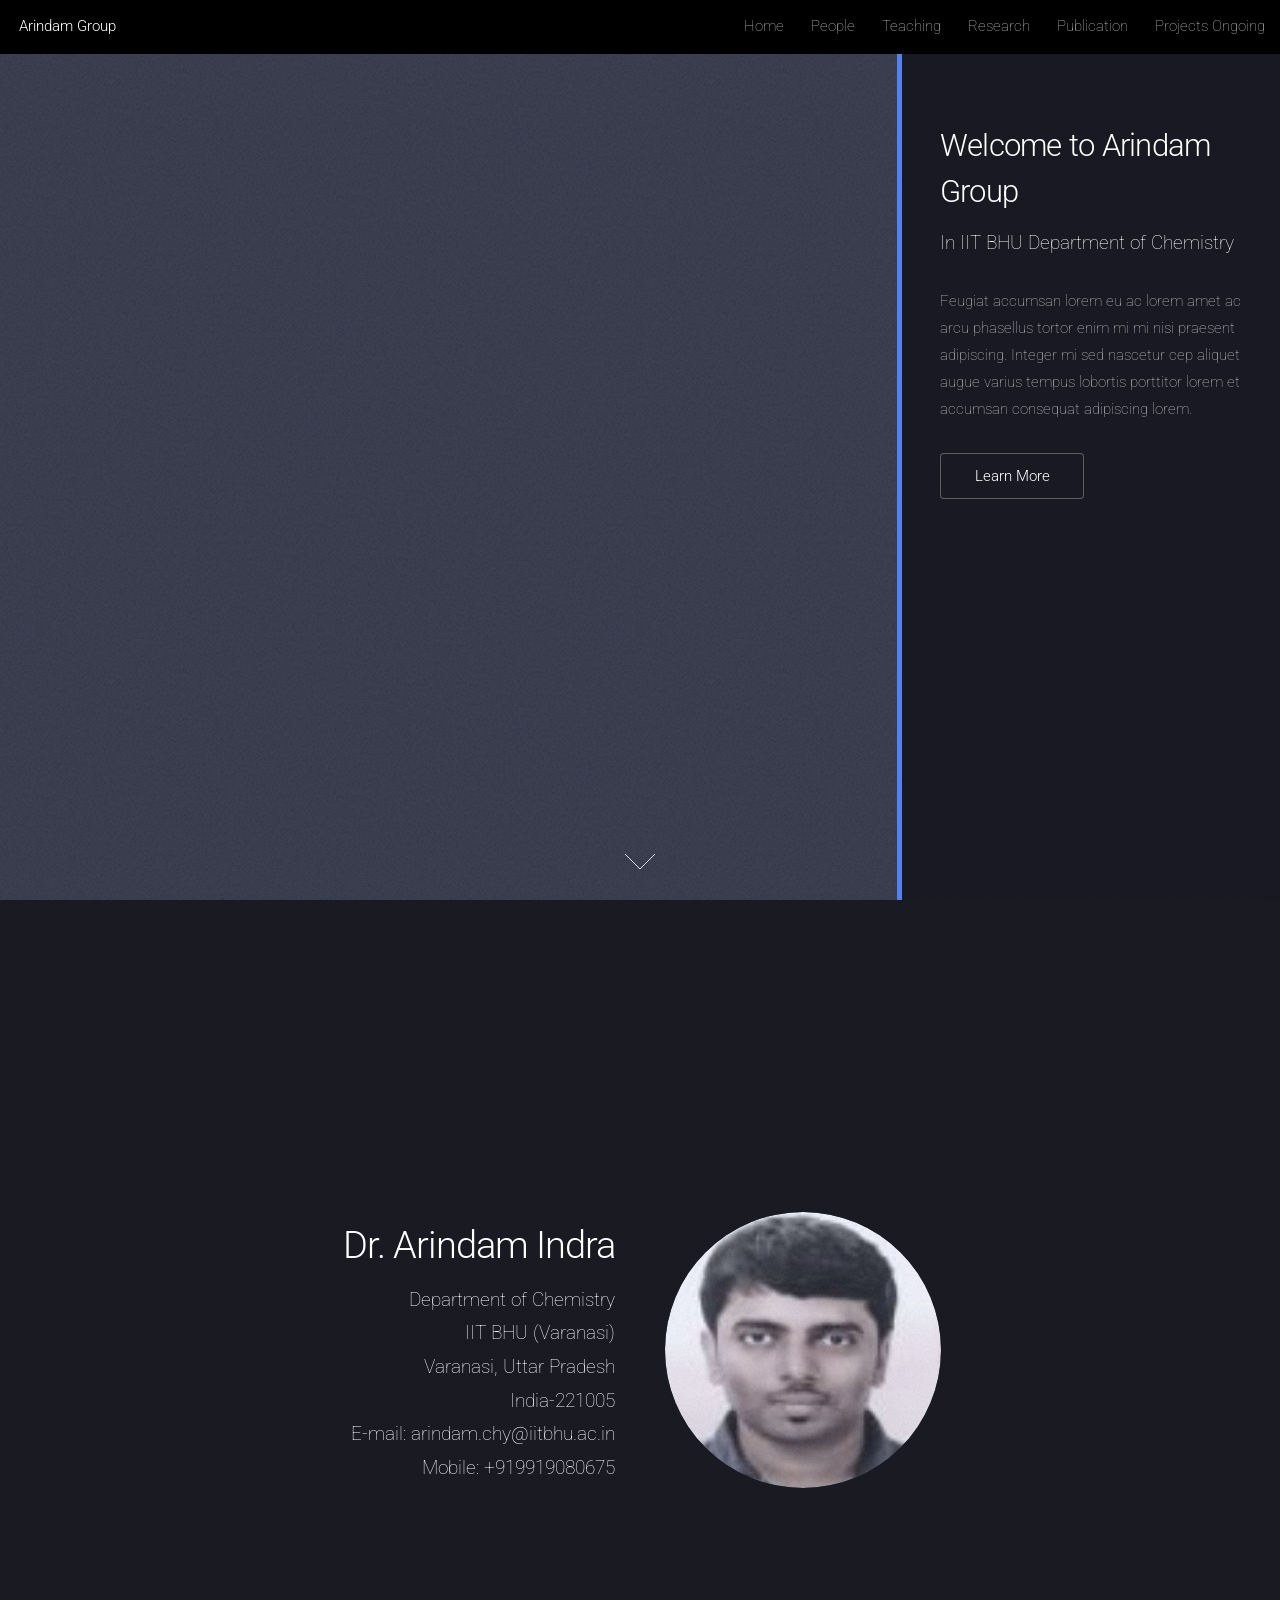
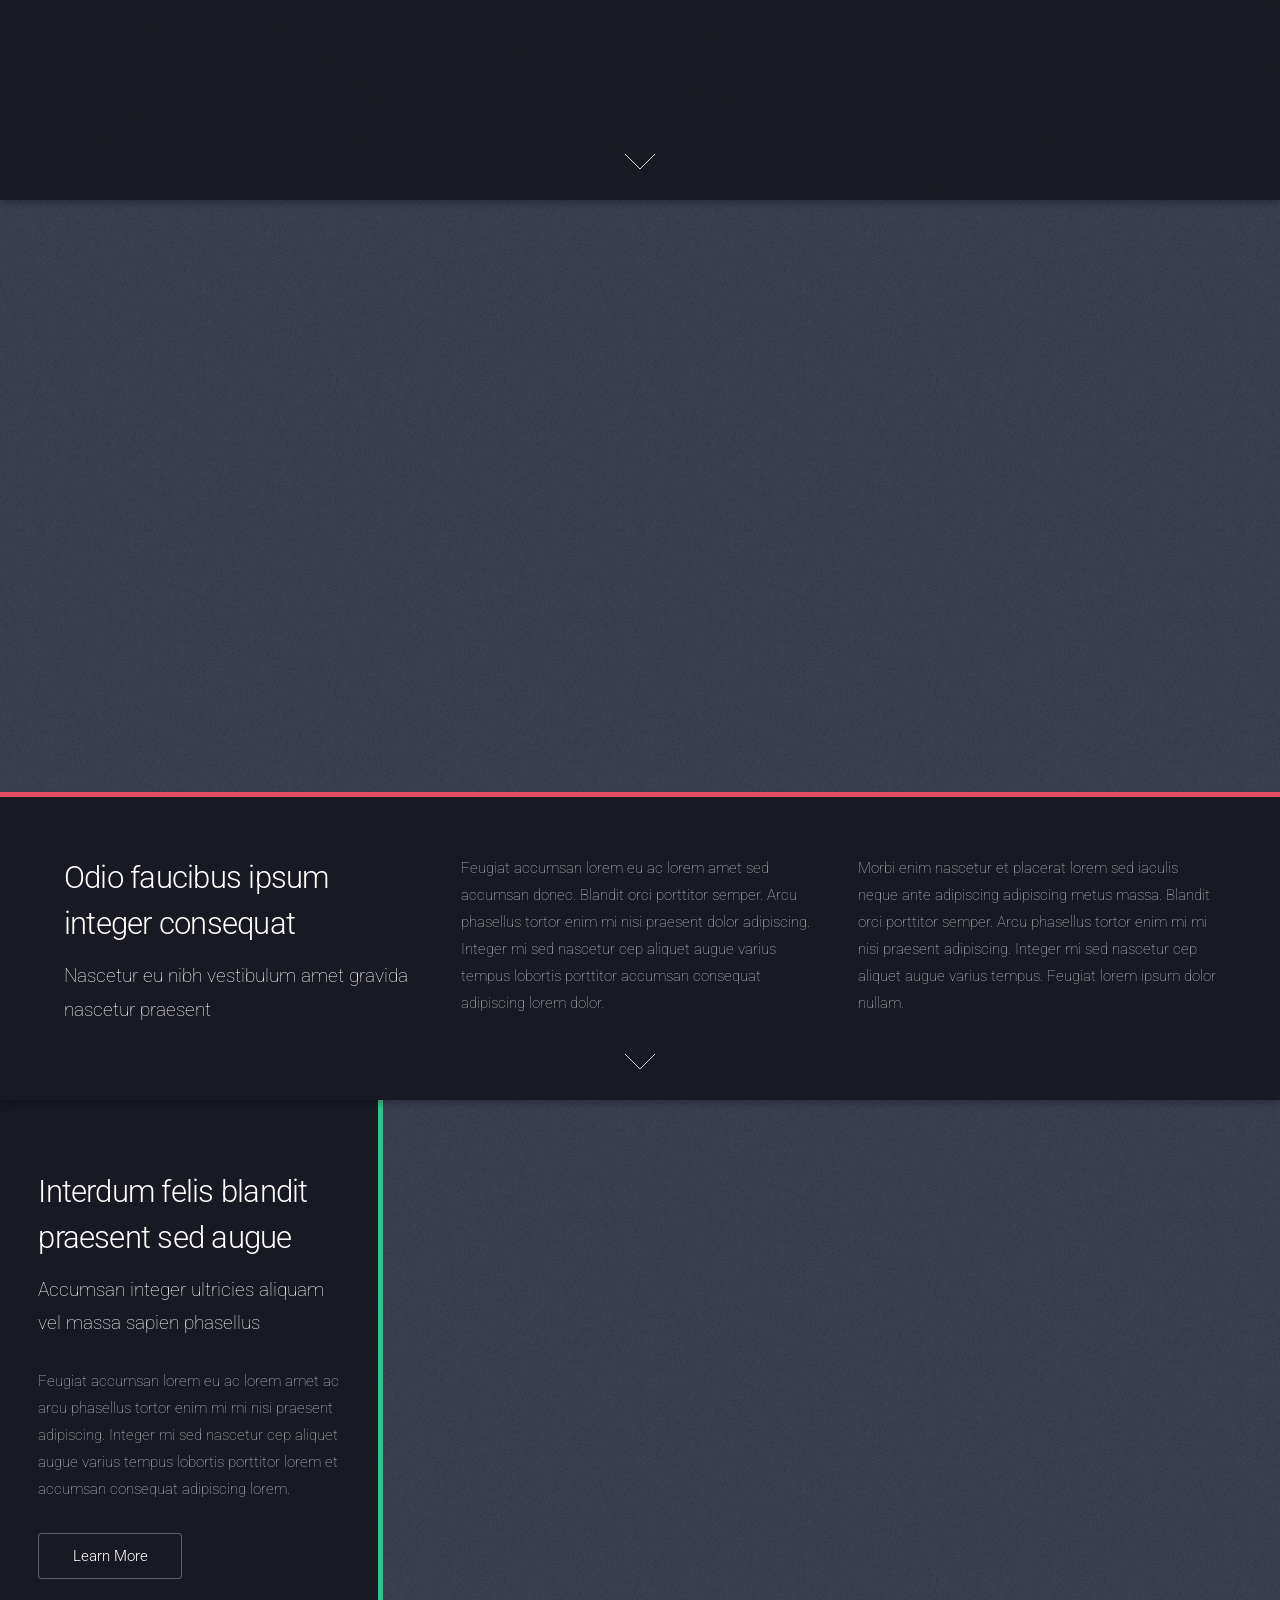
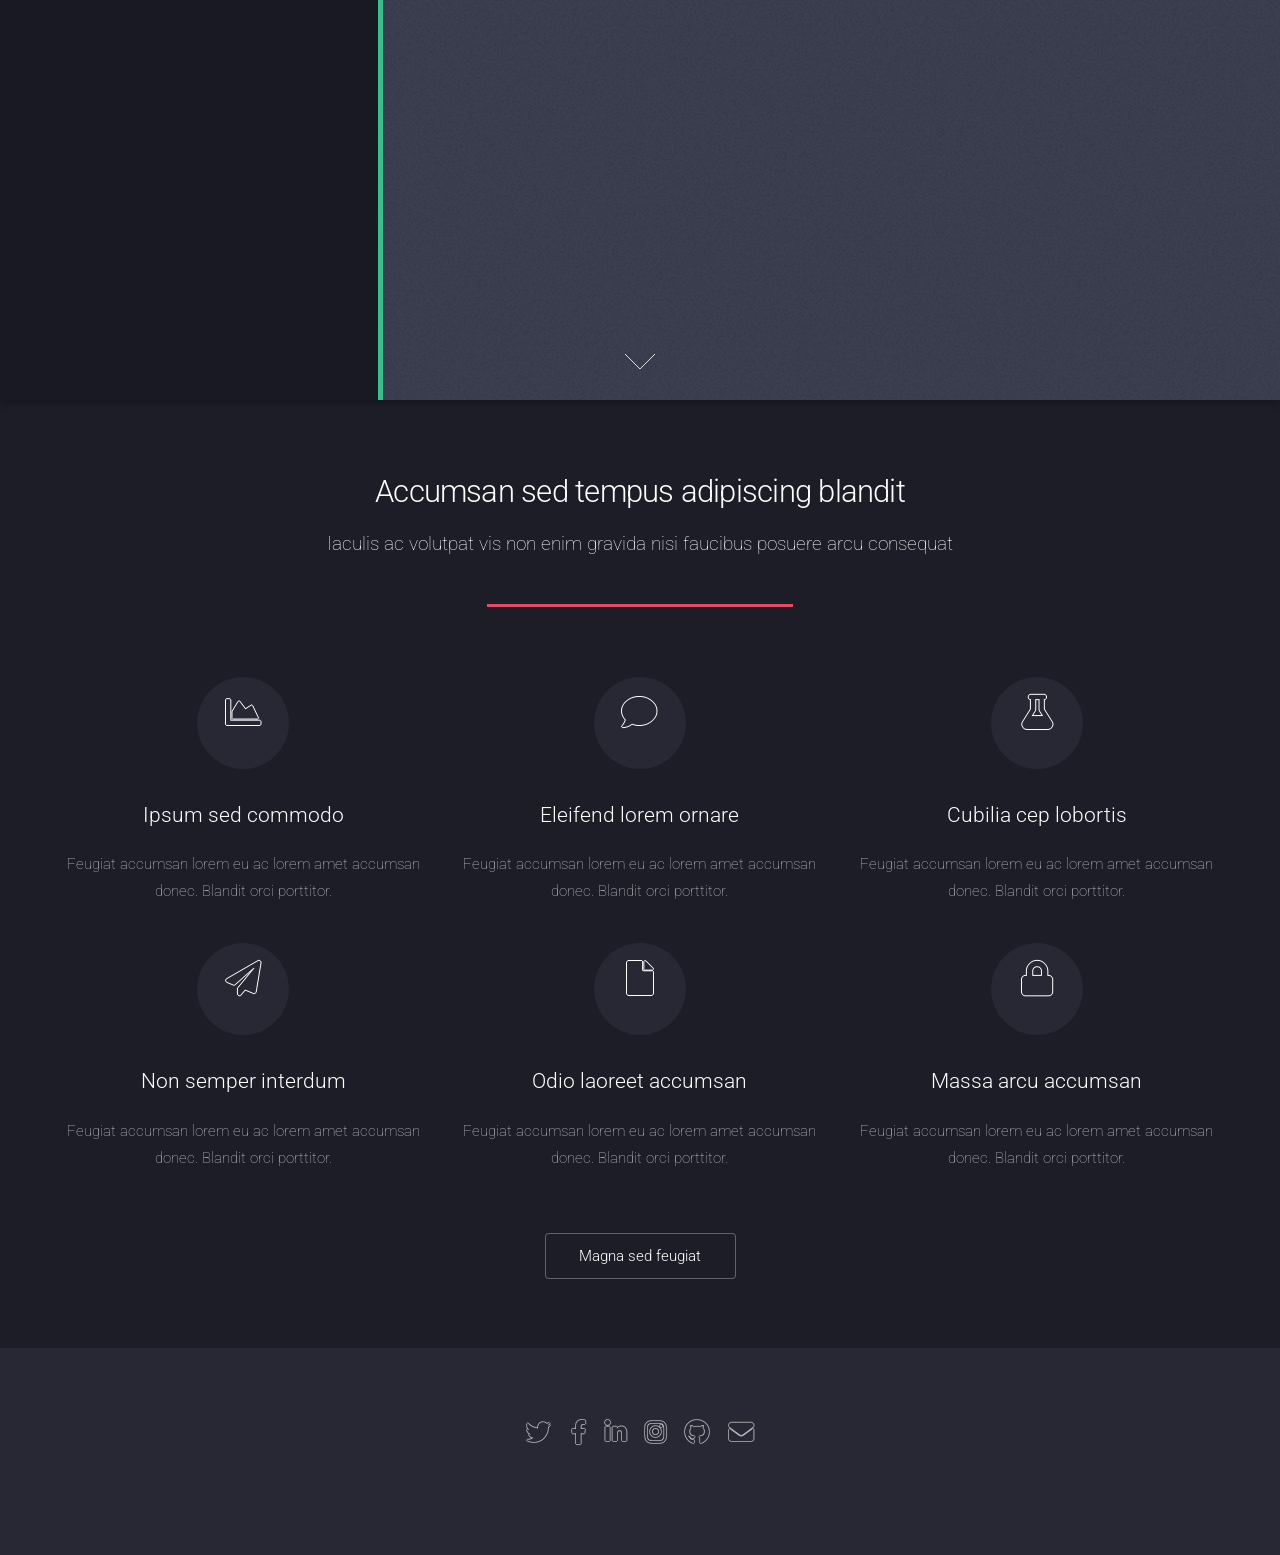
==== index.html @ 25c058c0 "home image& readme update" ====
<!DOCTYPE HTML>
<html>
	<head>
		<title>Arindam Group</title>
		<meta charset="utf-8" />
		<meta name="viewport" content="width=device-width, initial-scale=1, user-scalable=no" />
		<link rel="stylesheet" href="assets/css/main.css" />
		<noscript><link rel="stylesheet" href="assets/css/noscript.css" /></noscript>
	</head>
	<body class="is-preload landing">
		<div id="page-wrapper">

			<!-- Header -->
				<header id="header">
					<h1 id="logo"><a href="index.html">Arindam Group</a></h1>
					<nav id="nav">
						<ul>
							<li><a href="index.html">Home</a></li>
							<li>
								<a href="#">People</a>
								<ul>
									<li><a href="left-sidebar.html">Lab Members</a></li>
									<li><a href="right-sidebar.html">Internship Students</a></li>
								</ul>
							</li>
							<li><a href="elements.html">Teaching</a></li>
							<li><a href="elements.html">Research</a></li>
							<li><a href="elements.html">Publication</a></li>
							<li><a href="elements.html">Projects Ongoing</a></li>
						</ul>
					</nav>
				</header>

            <!-- Two -->
				<section id="two" class="spotlight style2 right">
					<span class="image fit main"><img src="images/b_lab.jpg" alt="" /></span>
					<div class="content">
						<header>
							<h2>Welcome to Arindam Group</h2>
							<p>In IIT BHU Department of Chemistry</p>
						</header>
						<p>Feugiat accumsan lorem eu ac lorem amet ac arcu phasellus tortor enim mi mi nisi praesent adipiscing. Integer mi sed nascetur cep aliquet augue varius tempus lobortis porttitor lorem et accumsan consequat adipiscing lorem.</p>
						<ul class="actions">
							<li><a href="#" class="button">Learn More</a></li>
						</ul>
					</div>
					<a href="#banner" class="goto-next scrolly">Next</a>
				</section>

			<!-- Banner -->
				<section id="banner">
					<div class="content">
						<header>
							<h2>Dr. Arindam Indra</h2>
							<p>Department of Chemistry<br>
                                IIT BHU (Varanasi)<br>
                                Varanasi, Uttar Pradesh<br>
                                India-221005<br>
                                E-mail: arindam.chy@iitbhu.ac.in<br>
                                Mobile: +919919080675</p>
						</header>
						<span class="image"><img src="images/pic01.jpg" alt="" /></span>
					</div>
					<a href="#one" class="goto-next scrolly">Next</a>
				</section>

			<!-- One -->
				<section id="one" class="spotlight style1 bottom">
					<span class="image fit main"><img src="images/pic02.jpg" alt="" /></span>
					<div class="content">
						<div class="container">
							<div class="row">
								<div class="col-4 col-12-medium">
									<header>
										<h2>Odio faucibus ipsum integer consequat</h2>
										<p>Nascetur eu nibh vestibulum amet gravida nascetur praesent</p>
									</header>
								</div>
								<div class="col-4 col-12-medium">
									<p>Feugiat accumsan lorem eu ac lorem amet sed accumsan donec.
									Blandit orci porttitor semper. Arcu phasellus tortor enim mi
									nisi praesent dolor adipiscing. Integer mi sed nascetur cep aliquet
									augue varius tempus lobortis porttitor accumsan consequat
									adipiscing lorem dolor.</p>
								</div>
								<div class="col-4 col-12-medium">
									<p>Morbi enim nascetur et placerat lorem sed iaculis neque ante
									adipiscing adipiscing metus massa. Blandit orci porttitor semper.
									Arcu phasellus tortor enim mi mi nisi praesent adipiscing. Integer
									mi sed nascetur cep aliquet augue varius tempus. Feugiat lorem
									ipsum dolor nullam.</p>
								</div>
							</div>
						</div>
					</div>
					<a href="#three" class="goto-next scrolly">Next</a>
				</section>

			<!-- Three -->
				<section id="three" class="spotlight style3 left">
					<span class="image fit main bottom"><img src="images/pic04.jpg" alt="" /></span>
					<div class="content">
						<header>
							<h2>Interdum felis blandit praesent sed augue</h2>
							<p>Accumsan integer ultricies aliquam vel massa sapien phasellus</p>
						</header>
						<p>Feugiat accumsan lorem eu ac lorem amet ac arcu phasellus tortor enim mi mi nisi praesent adipiscing. Integer mi sed nascetur cep aliquet augue varius tempus lobortis porttitor lorem et accumsan consequat adipiscing lorem.</p>
						<ul class="actions">
							<li><a href="#" class="button">Learn More</a></li>
						</ul>
					</div>
					<a href="#four" class="goto-next scrolly">Next</a>
				</section>

			<!-- Four -->
				<section id="four" class="wrapper style1 special fade-up">
					<div class="container">
						<header class="major">
							<h2>Accumsan sed tempus adipiscing blandit</h2>
							<p>Iaculis ac volutpat vis non enim gravida nisi faucibus posuere arcu consequat</p>
						</header>
						<div class="box alt">
							<div class="row gtr-uniform">
								<section class="col-4 col-6-medium col-12-xsmall">
									<span class="icon solid alt major fa-chart-area"></span>
									<h3>Ipsum sed commodo</h3>
									<p>Feugiat accumsan lorem eu ac lorem amet accumsan donec. Blandit orci porttitor.</p>
								</section>
								<section class="col-4 col-6-medium col-12-xsmall">
									<span class="icon solid alt major fa-comment"></span>
									<h3>Eleifend lorem ornare</h3>
									<p>Feugiat accumsan lorem eu ac lorem amet accumsan donec. Blandit orci porttitor.</p>
								</section>
								<section class="col-4 col-6-medium col-12-xsmall">
									<span class="icon solid alt major fa-flask"></span>
									<h3>Cubilia cep lobortis</h3>
									<p>Feugiat accumsan lorem eu ac lorem amet accumsan donec. Blandit orci porttitor.</p>
								</section>
								<section class="col-4 col-6-medium col-12-xsmall">
									<span class="icon solid alt major fa-paper-plane"></span>
									<h3>Non semper interdum</h3>
									<p>Feugiat accumsan lorem eu ac lorem amet accumsan donec. Blandit orci porttitor.</p>
								</section>
								<section class="col-4 col-6-medium col-12-xsmall">
									<span class="icon solid alt major fa-file"></span>
									<h3>Odio laoreet accumsan</h3>
									<p>Feugiat accumsan lorem eu ac lorem amet accumsan donec. Blandit orci porttitor.</p>
								</section>
								<section class="col-4 col-6-medium col-12-xsmall">
									<span class="icon solid alt major fa-lock"></span>
									<h3>Massa arcu accumsan</h3>
									<p>Feugiat accumsan lorem eu ac lorem amet accumsan donec. Blandit orci porttitor.</p>
								</section>
							</div>
						</div>
						<footer class="major">
							<ul class="actions special">
								<li><a href="#" class="button">Magna sed feugiat</a></li>
							</ul>
						</footer>
					</div>
				</section>

			<!-- Footer -->
				<footer id="footer">
					<ul class="icons">
						<li><a href="#" class="icon brands alt fa-twitter"><span class="label">Twitter</span></a></li>
						<li><a href="#" class="icon brands alt fa-facebook-f"><span class="label">Facebook</span></a></li>
						<li><a href="#" class="icon brands alt fa-linkedin-in"><span class="label">LinkedIn</span></a></li>
						<li><a href="#" class="icon brands alt fa-instagram"><span class="label">Instagram</span></a></li>
						<li><a href="#" class="icon brands alt fa-github"><span class="label">GitHub</span></a></li>
						<li><a href="#" class="icon solid alt fa-envelope"><span class="label">Email</span></a></li>
					</ul>
				</footer>

		</div>

		<!-- Scripts -->
			<script src="assets/js/jquery.min.js"></script>
			<script src="assets/js/jquery.scrolly.min.js"></script>
			<script src="assets/js/jquery.dropotron.min.js"></script>
			<script src="assets/js/jquery.scrollex.min.js"></script>
			<script src="assets/js/browser.min.js"></script>
			<script src="assets/js/breakpoints.min.js"></script>
			<script src="assets/js/util.js"></script>
			<script src="assets/js/main.js"></script>

	</body>
</html>
---- assets/css/main.css ----
@import url("fontawesome-all.min.css");
@import url("https://fonts.googleapis.com/css?family=Roboto:100,300,100italic,300italic");

html, body, div, span, applet, object,
iframe, h1, h2, h3, h4, h5, h6, p, blockquote,
pre, a, abbr, acronym, address, big, cite,
code, del, dfn, em, img, ins, kbd, q, s, samp,
small, strike, strong, sub, sup, tt, var, b,
u, i, center, dl, dt, dd, ol, ul, li, fieldset,
form, label, legend, table, caption, tbody,
tfoot, thead, tr, th, td, article, aside,
canvas, details, embed, figure, figcaption,
footer, header, hgroup, menu, nav, output, ruby,
section, summary, time, mark, audio, video {
	margin: 0;
	padding: 0;
	border: 0;
	font-size: 100%;
	font: inherit;
	vertical-align: baseline;}

article, aside, details, figcaption, figure,
footer, header, hgroup, menu, nav, section {
	display: block;}

body {
	line-height: 1;
}

ol, ul {
	list-style: none;
}

blockquote, q {
	quotes: none;
}

	blockquote:before, blockquote:after, q:before, q:after {
		content: '';
		content: none;
	}

table {
	border-collapse: collapse;
	border-spacing: 0;
}

body {
	-webkit-text-size-adjust: none;
}

mark {
	background-color: transparent;
	color: inherit;
}

input::-moz-focus-inner {
	border: 0;
	padding: 0;
}

input, select, textarea {
	-moz-appearance: none;
	-webkit-appearance: none;
	-ms-appearance: none;
	appearance: none;
}

/* Basic */

	html {
		box-sizing: border-box;
	}

	*, *:before, *:after {
		box-sizing: inherit;
	}

	html, body {
		background: #1c1d26;
	}

	body.is-preload *, body.is-preload *:before, body.is-preload *:after {
		-moz-animation: none !important;
		-webkit-animation: none !important;
		-ms-animation: none !important;
		animation: none !important;
		-moz-transition: none !important;
		-webkit-transition: none !important;
		-ms-transition: none !important;
		transition: none !important;
	}

	body, input, select, textarea {
		color: rgba(255, 255, 255, 0.75);
		font-family: "Roboto", Helvetica, sans-serif;
		font-size: 15pt;
		font-weight: 100;
		line-height: 1.75em;
	}

	a {
		-moz-transition: border-color 0.2s ease-in-out, color 0.2s ease-in-out;
		-webkit-transition: border-color 0.2s ease-in-out, color 0.2s ease-in-out;
		-ms-transition: border-color 0.2s ease-in-out, color 0.2s ease-in-out;
		transition: border-color 0.2s ease-in-out, color 0.2s ease-in-out;
		border-bottom: dotted 1px;
		color: #e44c65;
		text-decoration: none;
	}

		a:hover {
			color: #e44c65 !important;
			border-bottom-color: transparent;
		}

	strong, b {
		color: #ffffff;
		font-weight: 300;
	}

	em, i {
		font-style: italic;
	}

	p {
		margin: 0 0 2em 0;
	}

	h1, h2, h3, h4, h5, h6 {
		color: #ffffff;
		font-weight: 300;
		line-height: 1em;
		margin: 0 0 1em 0;
	}

		h1 a, h2 a, h3 a, h4 a, h5 a, h6 a {
			color: inherit;
			border: 0;
		}

	h2 {
		font-size: 2em;
		line-height: 1.5em;
		letter-spacing: -0.025em;
	}

	h3 {
		font-size: 1.35em;
		line-height: 1.5em;
	}

	h4 {
		font-size: 1.1em;
		line-height: 1.5em;
	}

	h5 {
		font-size: 0.9em;
		line-height: 1.5em;
	}

	h6 {
		font-size: 0.7em;
		line-height: 1.5em;
	}

	sub {
		font-size: 0.8em;
		position: relative;
		top: 0.5em;
	}

	sup {
		font-size: 0.8em;
		position: relative;
		top: -0.5em;
	}

	hr {
		border: 0;
		border-bottom: solid 1px rgba(255, 255, 255, 0.3);
		margin: 3em 0;
	}

		hr.major {
			margin: 4em 0;
		}

	blockquote {
		border-left: solid 4px rgba(255, 255, 255, 0.3);
		font-style: italic;
		margin: 0 0 2em 0;
		padding: 0.5em 0 0.5em 2em;
	}

	code {
		background: rgba(255, 255, 255, 0.075);
		border-radius: 4px;
		font-family: "Courier New", monospace;
		font-size: 0.9em;
		margin: 0 0.25em;
		padding: 0.25em 0.65em;
	}

	pre {
		-webkit-overflow-scrolling: touch;
		font-family: "Courier New", monospace;
		font-size: 0.9em;
		margin: 0 0 2em 0;
	}

		pre code {
			display: block;
			line-height: 1.75em;
			padding: 1em 1.5em;
			overflow-x: auto;
		}

	.align-left {
		text-align: left;
	}

	.align-center {
		text-align: center;
	}

	.align-right {
		text-align: right;
	}

/* Loader */

	@-moz-keyframes spinner-show {
		0% {
			opacity: 0;
		}

		100% {
			opacity: 1;
		}
	}

	@-webkit-keyframes spinner-show {
		0% {
			opacity: 0;
		}

		100% {
			opacity: 1;
		}
	}

	@-ms-keyframes spinner-show {
		0% {
			opacity: 0;
		}

		100% {
			opacity: 1;
		}
	}

	@keyframes spinner-show {
		0% {
			opacity: 0;
		}

		100% {
			opacity: 1;
		}
	}

	@-moz-keyframes spinner-hide {
		0% {
			color: rgba(255, 255, 255, 0.15);
			z-index: 100001;
			-moz-transform: scale(1) rotate(0deg);
			-webkit-transform: scale(1) rotate(0deg);
			-ms-transform: scale(1) rotate(0deg);
			transform: scale(1) rotate(0deg);
		}

		99% {
			color: #1c1d26;
			z-index: 100001;
			-moz-transform: scale(0.5) rotate(360deg);
			-webkit-transform: scale(0.5) rotate(360deg);
			-ms-transform: scale(0.5) rotate(360deg);
			transform: scale(0.5) rotate(360deg);
		}

		100% {
			color: #1c1d26;
			z-index: -1;
			-moz-transform: scale(0.5) rotate(360deg);
			-webkit-transform: scale(0.5) rotate(360deg);
			-ms-transform: scale(0.5) rotate(360deg);
			transform: scale(0.5) rotate(360deg);
		}
	}

	@-webkit-keyframes spinner-hide {
		0% {
			color: rgba(255, 255, 255, 0.15);
			z-index: 100001;
			-moz-transform: scale(1) rotate(0deg);
			-webkit-transform: scale(1) rotate(0deg);
			-ms-transform: scale(1) rotate(0deg);
			transform: scale(1) rotate(0deg);
		}

		99% {
			color: #1c1d26;
			z-index: 100001;
			-moz-transform: scale(0.5) rotate(360deg);
			-webkit-transform: scale(0.5) rotate(360deg);
			-ms-transform: scale(0.5) rotate(360deg);
			transform: scale(0.5) rotate(360deg);
		}

		100% {
			color: #1c1d26;
			z-index: -1;
			-moz-transform: scale(0.5) rotate(360deg);
			-webkit-transform: scale(0.5) rotate(360deg);
			-ms-transform: scale(0.5) rotate(360deg);
			transform: scale(0.5) rotate(360deg);
		}
	}

	@-ms-keyframes spinner-hide {
		0% {
			color: rgba(255, 255, 255, 0.15);
			z-index: 100001;
			-moz-transform: scale(1) rotate(0deg);
			-webkit-transform: scale(1) rotate(0deg);
			-ms-transform: scale(1) rotate(0deg);
			transform: scale(1) rotate(0deg);
		}

		99% {
			color: #1c1d26;
			z-index: 100001;
			-moz-transform: scale(0.5) rotate(360deg);
			-webkit-transform: scale(0.5) rotate(360deg);
			-ms-transform: scale(0.5) rotate(360deg);
			transform: scale(0.5) rotate(360deg);
		}

		100% {
			color: #1c1d26;
			z-index: -1;
			-moz-transform: scale(0.5) rotate(360deg);
			-webkit-transform: scale(0.5) rotate(360deg);
			-ms-transform: scale(0.5) rotate(360deg);
			transform: scale(0.5) rotate(360deg);
		}
	}

	@keyframes spinner-hide {
		0% {
			color: rgba(255, 255, 255, 0.15);
			z-index: 100001;
			-moz-transform: scale(1) rotate(0deg);
			-webkit-transform: scale(1) rotate(0deg);
			-ms-transform: scale(1) rotate(0deg);
			transform: scale(1) rotate(0deg);
		}

		99% {
			color: #1c1d26;
			z-index: 100001;
			-moz-transform: scale(0.5) rotate(360deg);
			-webkit-transform: scale(0.5) rotate(360deg);
			-ms-transform: scale(0.5) rotate(360deg);
			transform: scale(0.5) rotate(360deg);
		}

		100% {
			color: #1c1d26;
			z-index: -1;
			-moz-transform: scale(0.5) rotate(360deg);
			-webkit-transform: scale(0.5) rotate(360deg);
			-ms-transform: scale(0.5) rotate(360deg);
			transform: scale(0.5) rotate(360deg);
		}
	}

	@-moz-keyframes spinner-rotate {
		0% {
			-moz-transform: scale(1) rotate(0deg);
			-webkit-transform: scale(1) rotate(0deg);
			-ms-transform: scale(1) rotate(0deg);
			transform: scale(1) rotate(0deg);
		}

		100% {
			-moz-transform: scale(1) rotate(360deg);
			-webkit-transform: scale(1) rotate(360deg);
			-ms-transform: scale(1) rotate(360deg);
			transform: scale(1) rotate(360deg);
		}
	}

	@-webkit-keyframes spinner-rotate {
		0% {
			-moz-transform: scale(1) rotate(0deg);
			-webkit-transform: scale(1) rotate(0deg);
			-ms-transform: scale(1) rotate(0deg);
			transform: scale(1) rotate(0deg);
		}

		100% {
			-moz-transform: scale(1) rotate(360deg);
			-webkit-transform: scale(1) rotate(360deg);
			-ms-transform: scale(1) rotate(360deg);
			transform: scale(1) rotate(360deg);
		}
	}

	@-ms-keyframes spinner-rotate {
		0% {
			-moz-transform: scale(1) rotate(0deg);
			-webkit-transform: scale(1) rotate(0deg);
			-ms-transform: scale(1) rotate(0deg);
			transform: scale(1) rotate(0deg);
		}

		100% {
			-moz-transform: scale(1) rotate(360deg);
			-webkit-transform: scale(1) rotate(360deg);
			-ms-transform: scale(1) rotate(360deg);
			transform: scale(1) rotate(360deg);
		}
	}

	@keyframes spinner-rotate {
		0% {
			-moz-transform: scale(1) rotate(0deg);
			-webkit-transform: scale(1) rotate(0deg);
			-ms-transform: scale(1) rotate(0deg);
			transform: scale(1) rotate(0deg);
		}

		100% {
			-moz-transform: scale(1) rotate(360deg);
			-webkit-transform: scale(1) rotate(360deg);
			-ms-transform: scale(1) rotate(360deg);
			transform: scale(1) rotate(360deg);
		}
	}

	@-moz-keyframes overlay-hide {
		0% {
			opacity: 1;
			z-index: 100000;
		}

		15% {
			opacity: 1;
			z-index: 100000;
		}

		99% {
			opacity: 0;
			z-index: 100000;
		}

		100% {
			opacity: 0;
			z-index: -1;
		}
	}

	@-webkit-keyframes overlay-hide {
		0% {
			opacity: 1;
			z-index: 100000;
		}

		15% {
			opacity: 1;
			z-index: 100000;
		}

		99% {
			opacity: 0;
			z-index: 100000;
		}

		100% {
			opacity: 0;
			z-index: -1;
		}
	}

	@-ms-keyframes overlay-hide {
		0% {
			opacity: 1;
			z-index: 100000;
		}

		15% {
			opacity: 1;
			z-index: 100000;
		}

		99% {
			opacity: 0;
			z-index: 100000;
		}

		100% {
			opacity: 0;
			z-index: -1;
		}
	}

	@keyframes overlay-hide {
		0% {
			opacity: 1;
			z-index: 100000;
		}

		15% {
			opacity: 1;
			z-index: 100000;
		}

		99% {
			opacity: 0;
			z-index: 100000;
		}

		100% {
			opacity: 0;
			z-index: -1;
		}
	}

	body.landing {
		text-decoration: none;
	}

		body.landing:before {
			-moz-osx-font-smoothing: grayscale;
			-webkit-font-smoothing: antialiased;
			display: inline-block;
			font-style: normal;
			font-variant: normal;
			text-rendering: auto;
			line-height: 1;
			text-transform: none !important;
			font-family: 'Font Awesome 5 Free';
			font-weight: 900;
		}

		body.landing:before {
			-moz-animation: spinner-show 1.5s 1 0.25s ease forwards, spinner-hide 0.25s ease-in-out forwards !important;
			-webkit-animation: spinner-show 1.5s 1 0.25s ease forwards, spinner-hide 0.25s ease-in-out forwards !important;
			-ms-animation: spinner-show 1.5s 1 0.25s ease forwards, spinner-hide 0.25s ease-in-out forwards !important;
			animation: spinner-show 1.5s 1 0.25s ease forwards, spinner-hide 0.25s ease-in-out forwards !important;
			-moz-transform-origin: 50% 50%;
			-webkit-transform-origin: 50% 50%;
			-ms-transform-origin: 50% 50%;
			transform-origin: 50% 50%;
			color: rgba(255, 255, 255, 0.15);
			content: '\f1ce';
			cursor: default;
			display: block;
			font-size: 2em;
			height: 2em;
			left: 50%;
			line-height: 2em;
			margin: -1em 0 0 -1em;
			opacity: 0;
			position: fixed;
			text-align: center;
			top: 50%;
			width: 2em;
			z-index: -1;
		}

		body.landing:after {
			-moz-animation: overlay-hide 1.5s ease-in forwards !important;
			-webkit-animation: overlay-hide 1.5s ease-in forwards !important;
			-ms-animation: overlay-hide 1.5s ease-in forwards !important;
			animation: overlay-hide 1.5s ease-in forwards !important;
			background: #1c1d26;
			content: '';
			display: block;
			height: 100%;
			left: 0;
			opacity: 0;
			position: fixed;
			top: 0;
			width: 100%;
			z-index: -1;
		}

		body.landing.is-preload:before {
			-moz-animation: spinner-show 1.5s 1 0.25s ease forwards, spinner-rotate 0.75s infinite linear !important;
			-webkit-animation: spinner-show 1.5s 1 0.25s ease forwards, spinner-rotate 0.75s infinite linear !important;
			-ms-animation: spinner-show 1.5s 1 0.25s ease forwards, spinner-rotate 0.75s infinite linear !important;
			animation: spinner-show 1.5s 1 0.25s ease forwards, spinner-rotate 0.75s infinite linear !important;
			z-index: 100001;
		}

		body.landing.is-preload:after {
			-moz-animation: none !important;
			-webkit-animation: none !important;
			-ms-animation: none !important;
			animation: none !important;
			opacity: 1;
			z-index: 100000;
		}

	@media (-webkit-min-device-pixel-ratio: 2) {

		body.landing:before {
			line-height: 2.025em;
		}

	}

/* Container */

	.container {
		margin: 0 auto;
		max-width: calc(100% - 4em);
		width: 70em;
	}

		.container.xsmall {
			width: 17.5em;
		}

		.container.small {
			width: 35em;
		}

		.container.medium {
			width: 52.5em;
		}

		.container.large {
			width: 87.5em;
		}

		.container.xlarge {
			width: 105em;
		}

		.container.max {
			width: 100%;
		}

		@media screen and (max-width: 1280px) {

			.container {
				width: 90%;
				max-width: 100%;
			}

		}

		@media screen and (max-width: 980px) {

			.container {
				width: 100% !important;
			}

		}

/* Row */

	.row {
		display: flex;
		flex-wrap: wrap;
		box-sizing: border-box;
		align-items: stretch;
	}

		.row > * {
			box-sizing: border-box;
		}

		.row.gtr-uniform > * > :last-child {
			margin-bottom: 0;
		}

		.row.aln-left {
			justify-content: flex-start;
		}

		.row.aln-center {
			justify-content: center;
		}

		.row.aln-right {
			justify-content: flex-end;
		}

		.row.aln-top {
			align-items: flex-start;
		}

		.row.aln-middle {
			align-items: center;
		}

		.row.aln-bottom {
			align-items: flex-end;
		}

		.row > .imp {
			order: -1;
		}

		.row > .col-1 {
			width: 8.33333%;
		}

		.row > .off-1 {
			margin-left: 8.33333%;
		}

		.row > .col-2 {
			width: 16.66667%;
		}

		.row > .off-2 {
			margin-left: 16.66667%;
		}

		.row > .col-3 {
			width: 25%;
		}

		.row > .off-3 {
			margin-left: 25%;
		}

		.row > .col-4 {
			width: 33.33333%;
		}

		.row > .off-4 {
			margin-left: 33.33333%;
		}

		.row > .col-5 {
			width: 41.66667%;
		}

		.row > .off-5 {
			margin-left: 41.66667%;
		}

		.row > .col-6 {
			width: 50%;
		}

		.row > .off-6 {
			margin-left: 50%;
		}

		.row > .col-7 {
			width: 58.33333%;
		}

		.row > .off-7 {
			margin-left: 58.33333%;
		}

		.row > .col-8 {
			width: 66.66667%;
		}

		.row > .off-8 {
			margin-left: 66.66667%;
		}

		.row > .col-9 {
			width: 75%;
		}

		.row > .off-9 {
			margin-left: 75%;
		}

		.row > .col-10 {
			width: 83.33333%;
		}

		.row > .off-10 {
			margin-left: 83.33333%;
		}

		.row > .col-11 {
			width: 91.66667%;
		}

		.row > .off-11 {
			margin-left: 91.66667%;
		}

		.row > .col-12 {
			width: 100%;
		}

		.row > .off-12 {
			margin-left: 100%;
		}

		.row.gtr-0 {
			margin-top: 0;
			margin-left: 0em;
		}

			.row.gtr-0 > * {
				padding: 0 0 0 0em;
			}

			.row.gtr-0.gtr-uniform {
				margin-top: 0em;
			}

				.row.gtr-0.gtr-uniform > * {
					padding-top: 0em;
				}

		.row.gtr-25 {
			margin-top: 0;
			margin-left: -0.625em;
		}

			.row.gtr-25 > * {
				padding: 0 0 0 0.625em;
			}

			.row.gtr-25.gtr-uniform {
				margin-top: -0.625em;
			}

				.row.gtr-25.gtr-uniform > * {
					padding-top: 0.625em;
				}

		.row.gtr-50 {
			margin-top: 0;
			margin-left: -1.25em;
		}

			.row.gtr-50 > * {
				padding: 0 0 0 1.25em;
			}

			.row.gtr-50.gtr-uniform {
				margin-top: -1.25em;
			}

				.row.gtr-50.gtr-uniform > * {
					padding-top: 1.25em;
				}

		.row {
			margin-top: 0;
			margin-left: -2.5em;
		}

			.row > * {
				padding: 0 0 0 2.5em;
			}

			.row.gtr-uniform {
				margin-top: -2.5em;
			}

				.row.gtr-uniform > * {
					padding-top: 2.5em;
				}

		.row.gtr-150 {
			margin-top: 0;
			margin-left: -3.75em;
		}

			.row.gtr-150 > * {
				padding: 0 0 0 3.75em;
			}

			.row.gtr-150.gtr-uniform {
				margin-top: -3.75em;
			}

				.row.gtr-150.gtr-uniform > * {
					padding-top: 3.75em;
				}

		.row.gtr-200 {
			margin-top: 0;
			margin-left: -5em;
		}

			.row.gtr-200 > * {
				padding: 0 0 0 5em;
			}

			.row.gtr-200.gtr-uniform {
				margin-top: -5em;
			}

				.row.gtr-200.gtr-uniform > * {
					padding-top: 5em;
				}

		@media screen and (max-width: 1680px) {

			.row {
				display: flex;
				flex-wrap: wrap;
				box-sizing: border-box;
				align-items: stretch;
			}

				.row > * {
					box-sizing: border-box;
				}

				.row.gtr-uniform > * > :last-child {
					margin-bottom: 0;
				}

				.row.aln-left {
					justify-content: flex-start;
				}

				.row.aln-center {
					justify-content: center;
				}

				.row.aln-right {
					justify-content: flex-end;
				}

				.row.aln-top {
					align-items: flex-start;
				}

				.row.aln-middle {
					align-items: center;
				}

				.row.aln-bottom {
					align-items: flex-end;
				}

				.row > .imp-xlarge {
					order: -1;
				}

				.row > .col-1-xlarge {
					width: 8.33333%;
				}

				.row > .off-1-xlarge {
					margin-left: 8.33333%;
				}

				.row > .col-2-xlarge {
					width: 16.66667%;
				}

				.row > .off-2-xlarge {
					margin-left: 16.66667%;
				}

				.row > .col-3-xlarge {
					width: 25%;
				}

				.row > .off-3-xlarge {
					margin-left: 25%;
				}

				.row > .col-4-xlarge {
					width: 33.33333%;
				}

				.row > .off-4-xlarge {
					margin-left: 33.33333%;
				}

				.row > .col-5-xlarge {
					width: 41.66667%;
				}

				.row > .off-5-xlarge {
					margin-left: 41.66667%;
				}

				.row > .col-6-xlarge {
					width: 50%;
				}

				.row > .off-6-xlarge {
					margin-left: 50%;
				}

				.row > .col-7-xlarge {
					width: 58.33333%;
				}

				.row > .off-7-xlarge {
					margin-left: 58.33333%;
				}

				.row > .col-8-xlarge {
					width: 66.66667%;
				}

				.row > .off-8-xlarge {
					margin-left: 66.66667%;
				}

				.row > .col-9-xlarge {
					width: 75%;
				}

				.row > .off-9-xlarge {
					margin-left: 75%;
				}

				.row > .col-10-xlarge {
					width: 83.33333%;
				}

				.row > .off-10-xlarge {
					margin-left: 83.33333%;
				}

				.row > .col-11-xlarge {
					width: 91.66667%;
				}

				.row > .off-11-xlarge {
					margin-left: 91.66667%;
				}

				.row > .col-12-xlarge {
					width: 100%;
				}

				.row > .off-12-xlarge {
					margin-left: 100%;
				}

				.row.gtr-0 {
					margin-top: 0;
					margin-left: 0em;
				}

					.row.gtr-0 > * {
						padding: 0 0 0 0em;
					}

					.row.gtr-0.gtr-uniform {
						margin-top: 0em;
					}

						.row.gtr-0.gtr-uniform > * {
							padding-top: 0em;
						}

				.row.gtr-25 {
					margin-top: 0;
					margin-left: -0.625em;
				}

					.row.gtr-25 > * {
						padding: 0 0 0 0.625em;
					}

					.row.gtr-25.gtr-uniform {
						margin-top: -0.625em;
					}

						.row.gtr-25.gtr-uniform > * {
							padding-top: 0.625em;
						}

				.row.gtr-50 {
					margin-top: 0;
					margin-left: -1.25em;
				}

					.row.gtr-50 > * {
						padding: 0 0 0 1.25em;
					}

					.row.gtr-50.gtr-uniform {
						margin-top: -1.25em;
					}

						.row.gtr-50.gtr-uniform > * {
							padding-top: 1.25em;
						}

				.row {
					margin-top: 0;
					margin-left: -2.5em;
				}

					.row > * {
						padding: 0 0 0 2.5em;
					}

					.row.gtr-uniform {
						margin-top: -2.5em;
					}

						.row.gtr-uniform > * {
							padding-top: 2.5em;
						}

				.row.gtr-150 {
					margin-top: 0;
					margin-left: -3.75em;
				}

					.row.gtr-150 > * {
						padding: 0 0 0 3.75em;
					}

					.row.gtr-150.gtr-uniform {
						margin-top: -3.75em;
					}

						.row.gtr-150.gtr-uniform > * {
							padding-top: 3.75em;
						}

				.row.gtr-200 {
					margin-top: 0;
					margin-left: -5em;
				}

					.row.gtr-200 > * {
						padding: 0 0 0 5em;
					}

					.row.gtr-200.gtr-uniform {
						margin-top: -5em;
					}

						.row.gtr-200.gtr-uniform > * {
							padding-top: 5em;
						}

		}

		@media screen and (max-width: 1280px) {

			.row {
				display: flex;
				flex-wrap: wrap;
				box-sizing: border-box;
				align-items: stretch;
			}

				.row > * {
					box-sizing: border-box;
				}

				.row.gtr-uniform > * > :last-child {
					margin-bottom: 0;
				}

				.row.aln-left {
					justify-content: flex-start;
				}

				.row.aln-center {
					justify-content: center;
				}

				.row.aln-right {
					justify-content: flex-end;
				}

				.row.aln-top {
					align-items: flex-start;
				}

				.row.aln-middle {
					align-items: center;
				}

				.row.aln-bottom {
					align-items: flex-end;
				}

				.row > .imp-large {
					order: -1;
				}

				.row > .col-1-large {
					width: 8.33333%;
				}

				.row > .off-1-large {
					margin-left: 8.33333%;
				}

				.row > .col-2-large {
					width: 16.66667%;
				}

				.row > .off-2-large {
					margin-left: 16.66667%;
				}

				.row > .col-3-large {
					width: 25%;
				}

				.row > .off-3-large {
					margin-left: 25%;
				}

				.row > .col-4-large {
					width: 33.33333%;
				}

				.row > .off-4-large {
					margin-left: 33.33333%;
				}

				.row > .col-5-large {
					width: 41.66667%;
				}

				.row > .off-5-large {
					margin-left: 41.66667%;
				}

				.row > .col-6-large {
					width: 50%;
				}

				.row > .off-6-large {
					margin-left: 50%;
				}

				.row > .col-7-large {
					width: 58.33333%;
				}

				.row > .off-7-large {
					margin-left: 58.33333%;
				}

				.row > .col-8-large {
					width: 66.66667%;
				}

				.row > .off-8-large {
					margin-left: 66.66667%;
				}

				.row > .col-9-large {
					width: 75%;
				}

				.row > .off-9-large {
					margin-left: 75%;
				}

				.row > .col-10-large {
					width: 83.33333%;
				}

				.row > .off-10-large {
					margin-left: 83.33333%;
				}

				.row > .col-11-large {
					width: 91.66667%;
				}

				.row > .off-11-large {
					margin-left: 91.66667%;
				}

				.row > .col-12-large {
					width: 100%;
				}

				.row > .off-12-large {
					margin-left: 100%;
				}

				.row.gtr-0 {
					margin-top: 0;
					margin-left: 0em;
				}

					.row.gtr-0 > * {
						padding: 0 0 0 0em;
					}

					.row.gtr-0.gtr-uniform {
						margin-top: 0em;
					}

						.row.gtr-0.gtr-uniform > * {
							padding-top: 0em;
						}

				.row.gtr-25 {
					margin-top: 0;
					margin-left: -0.625em;
				}

					.row.gtr-25 > * {
						padding: 0 0 0 0.625em;
					}

					.row.gtr-25.gtr-uniform {
						margin-top: -0.625em;
					}

						.row.gtr-25.gtr-uniform > * {
							padding-top: 0.625em;
						}

				.row.gtr-50 {
					margin-top: 0;
					margin-left: -1.25em;
				}

					.row.gtr-50 > * {
						padding: 0 0 0 1.25em;
					}

					.row.gtr-50.gtr-uniform {
						margin-top: -1.25em;
					}

						.row.gtr-50.gtr-uniform > * {
							padding-top: 1.25em;
						}

				.row {
					margin-top: 0;
					margin-left: -2.5em;
				}

					.row > * {
						padding: 0 0 0 2.5em;
					}

					.row.gtr-uniform {
						margin-top: -2.5em;
					}

						.row.gtr-uniform > * {
							padding-top: 2.5em;
						}

				.row.gtr-150 {
					margin-top: 0;
					margin-left: -3.75em;
				}

					.row.gtr-150 > * {
						padding: 0 0 0 3.75em;
					}

					.row.gtr-150.gtr-uniform {
						margin-top: -3.75em;
					}

						.row.gtr-150.gtr-uniform > * {
							padding-top: 3.75em;
						}

				.row.gtr-200 {
					margin-top: 0;
					margin-left: -5em;
				}

					.row.gtr-200 > * {
						padding: 0 0 0 5em;
					}

					.row.gtr-200.gtr-uniform {
						margin-top: -5em;
					}

						.row.gtr-200.gtr-uniform > * {
							padding-top: 5em;
						}

		}

		@media screen and (max-width: 980px) {

			.row {
				display: flex;
				flex-wrap: wrap;
				box-sizing: border-box;
				align-items: stretch;
			}

				.row > * {
					box-sizing: border-box;
				}

				.row.gtr-uniform > * > :last-child {
					margin-bottom: 0;
				}

				.row.aln-left {
					justify-content: flex-start;
				}

				.row.aln-center {
					justify-content: center;
				}

				.row.aln-right {
					justify-content: flex-end;
				}

				.row.aln-top {
					align-items: flex-start;
				}

				.row.aln-middle {
					align-items: center;
				}

				.row.aln-bottom {
					align-items: flex-end;
				}

				.row > .imp-medium {
					order: -1;
				}

				.row > .col-1-medium {
					width: 8.33333%;
				}

				.row > .off-1-medium {
					margin-left: 8.33333%;
				}

				.row > .col-2-medium {
					width: 16.66667%;
				}

				.row > .off-2-medium {
					margin-left: 16.66667%;
				}

				.row > .col-3-medium {
					width: 25%;
				}

				.row > .off-3-medium {
					margin-left: 25%;
				}

				.row > .col-4-medium {
					width: 33.33333%;
				}

				.row > .off-4-medium {
					margin-left: 33.33333%;
				}

				.row > .col-5-medium {
					width: 41.66667%;
				}

				.row > .off-5-medium {
					margin-left: 41.66667%;
				}

				.row > .col-6-medium {
					width: 50%;
				}

				.row > .off-6-medium {
					margin-left: 50%;
				}

				.row > .col-7-medium {
					width: 58.33333%;
				}

				.row > .off-7-medium {
					margin-left: 58.33333%;
				}

				.row > .col-8-medium {
					width: 66.66667%;
				}

				.row > .off-8-medium {
					margin-left: 66.66667%;
				}

				.row > .col-9-medium {
					width: 75%;
				}

				.row > .off-9-medium {
					margin-left: 75%;
				}

				.row > .col-10-medium {
					width: 83.33333%;
				}

				.row > .off-10-medium {
					margin-left: 83.33333%;
				}

				.row > .col-11-medium {
					width: 91.66667%;
				}

				.row > .off-11-medium {
					margin-left: 91.66667%;
				}

				.row > .col-12-medium {
					width: 100%;
				}

				.row > .off-12-medium {
					margin-left: 100%;
				}

				.row.gtr-0 {
					margin-top: 0;
					margin-left: 0em;
				}

					.row.gtr-0 > * {
						padding: 0 0 0 0em;
					}

					.row.gtr-0.gtr-uniform {
						margin-top: 0em;
					}

						.row.gtr-0.gtr-uniform > * {
							padding-top: 0em;
						}

				.row.gtr-25 {
					margin-top: 0;
					margin-left: -0.625em;
				}

					.row.gtr-25 > * {
						padding: 0 0 0 0.625em;
					}

					.row.gtr-25.gtr-uniform {
						margin-top: -0.625em;
					}

						.row.gtr-25.gtr-uniform > * {
							padding-top: 0.625em;
						}

				.row.gtr-50 {
					margin-top: 0;
					margin-left: -1.25em;
				}

					.row.gtr-50 > * {
						padding: 0 0 0 1.25em;
					}

					.row.gtr-50.gtr-uniform {
						margin-top: -1.25em;
					}

						.row.gtr-50.gtr-uniform > * {
							padding-top: 1.25em;
						}

				.row {
					margin-top: 0;
					margin-left: -2.5em;
				}

					.row > * {
						padding: 0 0 0 2.5em;
					}

					.row.gtr-uniform {
						margin-top: -2.5em;
					}

						.row.gtr-uniform > * {
							padding-top: 2.5em;
						}

				.row.gtr-150 {
					margin-top: 0;
					margin-left: -3.75em;
				}

					.row.gtr-150 > * {
						padding: 0 0 0 3.75em;
					}

					.row.gtr-150.gtr-uniform {
						margin-top: -3.75em;
					}

						.row.gtr-150.gtr-uniform > * {
							padding-top: 3.75em;
						}

				.row.gtr-200 {
					margin-top: 0;
					margin-left: -5em;
				}

					.row.gtr-200 > * {
						padding: 0 0 0 5em;
					}

					.row.gtr-200.gtr-uniform {
						margin-top: -5em;
					}

						.row.gtr-200.gtr-uniform > * {
							padding-top: 5em;
						}

		}

		@media screen and (max-width: 736px) {

			.row {
				display: flex;
				flex-wrap: wrap;
				box-sizing: border-box;
				align-items: stretch;
			}

				.row > * {
					box-sizing: border-box;
				}

				.row.gtr-uniform > * > :last-child {
					margin-bottom: 0;
				}

				.row.aln-left {
					justify-content: flex-start;
				}

				.row.aln-center {
					justify-content: center;
				}

				.row.aln-right {
					justify-content: flex-end;
				}

				.row.aln-top {
					align-items: flex-start;
				}

				.row.aln-middle {
					align-items: center;
				}

				.row.aln-bottom {
					align-items: flex-end;
				}

				.row > .imp-small {
					order: -1;
				}

				.row > .col-1-small {
					width: 8.33333%;
				}

				.row > .off-1-small {
					margin-left: 8.33333%;
				}

				.row > .col-2-small {
					width: 16.66667%;
				}

				.row > .off-2-small {
					margin-left: 16.66667%;
				}

				.row > .col-3-small {
					width: 25%;
				}

				.row > .off-3-small {
					margin-left: 25%;
				}

				.row > .col-4-small {
					width: 33.33333%;
				}

				.row > .off-4-small {
					margin-left: 33.33333%;
				}

				.row > .col-5-small {
					width: 41.66667%;
				}

				.row > .off-5-small {
					margin-left: 41.66667%;
				}

				.row > .col-6-small {
					width: 50%;
				}

				.row > .off-6-small {
					margin-left: 50%;
				}

				.row > .col-7-small {
					width: 58.33333%;
				}

				.row > .off-7-small {
					margin-left: 58.33333%;
				}

				.row > .col-8-small {
					width: 66.66667%;
				}

				.row > .off-8-small {
					margin-left: 66.66667%;
				}

				.row > .col-9-small {
					width: 75%;
				}

				.row > .off-9-small {
					margin-left: 75%;
				}

				.row > .col-10-small {
					width: 83.33333%;
				}

				.row > .off-10-small {
					margin-left: 83.33333%;
				}

				.row > .col-11-small {
					width: 91.66667%;
				}

				.row > .off-11-small {
					margin-left: 91.66667%;
				}

				.row > .col-12-small {
					width: 100%;
				}

				.row > .off-12-small {
					margin-left: 100%;
				}

				.row.gtr-0 {
					margin-top: 0;
					margin-left: 0em;
				}

					.row.gtr-0 > * {
						padding: 0 0 0 0em;
					}

					.row.gtr-0.gtr-uniform {
						margin-top: 0em;
					}

						.row.gtr-0.gtr-uniform > * {
							padding-top: 0em;
						}

				.row.gtr-25 {
					margin-top: 0;
					margin-left: -0.625em;
				}

					.row.gtr-25 > * {
						padding: 0 0 0 0.625em;
					}

					.row.gtr-25.gtr-uniform {
						margin-top: -0.625em;
					}

						.row.gtr-25.gtr-uniform > * {
							padding-top: 0.625em;
						}

				.row.gtr-50 {
					margin-top: 0;
					margin-left: -1.25em;
				}

					.row.gtr-50 > * {
						padding: 0 0 0 1.25em;
					}

					.row.gtr-50.gtr-uniform {
						margin-top: -1.25em;
					}

						.row.gtr-50.gtr-uniform > * {
							padding-top: 1.25em;
						}

				.row {
					margin-top: 0;
					margin-left: -2.5em;
				}

					.row > * {
						padding: 0 0 0 2.5em;
					}

					.row.gtr-uniform {
						margin-top: -2.5em;
					}

						.row.gtr-uniform > * {
							padding-top: 2.5em;
						}

				.row.gtr-150 {
					margin-top: 0;
					margin-left: -3.75em;
				}

					.row.gtr-150 > * {
						padding: 0 0 0 3.75em;
					}

					.row.gtr-150.gtr-uniform {
						margin-top: -3.75em;
					}

						.row.gtr-150.gtr-uniform > * {
							padding-top: 3.75em;
						}

				.row.gtr-200 {
					margin-top: 0;
					margin-left: -5em;
				}

					.row.gtr-200 > * {
						padding: 0 0 0 5em;
					}

					.row.gtr-200.gtr-uniform {
						margin-top: -5em;
					}

						.row.gtr-200.gtr-uniform > * {
							padding-top: 5em;
						}

		}

		@media screen and (max-width: 480px) {

			.row {
				display: flex;
				flex-wrap: wrap;
				box-sizing: border-box;
				align-items: stretch;
			}

				.row > * {
					box-sizing: border-box;
				}

				.row.gtr-uniform > * > :last-child {
					margin-bottom: 0;
				}

				.row.aln-left {
					justify-content: flex-start;
				}

				.row.aln-center {
					justify-content: center;
				}

				.row.aln-right {
					justify-content: flex-end;
				}

				.row.aln-top {
					align-items: flex-start;
				}

				.row.aln-middle {
					align-items: center;
				}

				.row.aln-bottom {
					align-items: flex-end;
				}

				.row > .imp-xsmall {
					order: -1;
				}

				.row > .col-1-xsmall {
					width: 8.33333%;
				}

				.row > .off-1-xsmall {
					margin-left: 8.33333%;
				}

				.row > .col-2-xsmall {
					width: 16.66667%;
				}

				.row > .off-2-xsmall {
					margin-left: 16.66667%;
				}

				.row > .col-3-xsmall {
					width: 25%;
				}

				.row > .off-3-xsmall {
					margin-left: 25%;
				}

				.row > .col-4-xsmall {
					width: 33.33333%;
				}

				.row > .off-4-xsmall {
					margin-left: 33.33333%;
				}

				.row > .col-5-xsmall {
					width: 41.66667%;
				}

				.row > .off-5-xsmall {
					margin-left: 41.66667%;
				}

				.row > .col-6-xsmall {
					width: 50%;
				}

				.row > .off-6-xsmall {
					margin-left: 50%;
				}

				.row > .col-7-xsmall {
					width: 58.33333%;
				}

				.row > .off-7-xsmall {
					margin-left: 58.33333%;
				}

				.row > .col-8-xsmall {
					width: 66.66667%;
				}

				.row > .off-8-xsmall {
					margin-left: 66.66667%;
				}

				.row > .col-9-xsmall {
					width: 75%;
				}

				.row > .off-9-xsmall {
					margin-left: 75%;
				}

				.row > .col-10-xsmall {
					width: 83.33333%;
				}

				.row > .off-10-xsmall {
					margin-left: 83.33333%;
				}

				.row > .col-11-xsmall {
					width: 91.66667%;
				}

				.row > .off-11-xsmall {
					margin-left: 91.66667%;
				}

				.row > .col-12-xsmall {
					width: 100%;
				}

				.row > .off-12-xsmall {
					margin-left: 100%;
				}

				.row.gtr-0 {
					margin-top: 0;
					margin-left: 0em;
				}

					.row.gtr-0 > * {
						padding: 0 0 0 0em;
					}

					.row.gtr-0.gtr-uniform {
						margin-top: 0em;
					}

						.row.gtr-0.gtr-uniform > * {
							padding-top: 0em;
						}

				.row.gtr-25 {
					margin-top: 0;
					margin-left: -0.625em;
				}

					.row.gtr-25 > * {
						padding: 0 0 0 0.625em;
					}

					.row.gtr-25.gtr-uniform {
						margin-top: -0.625em;
					}

						.row.gtr-25.gtr-uniform > * {
							padding-top: 0.625em;
						}

				.row.gtr-50 {
					margin-top: 0;
					margin-left: -1.25em;
				}

					.row.gtr-50 > * {
						padding: 0 0 0 1.25em;
					}

					.row.gtr-50.gtr-uniform {
						margin-top: -1.25em;
					}

						.row.gtr-50.gtr-uniform > * {
							padding-top: 1.25em;
						}

				.row {
					margin-top: 0;
					margin-left: -2.5em;
				}

					.row > * {
						padding: 0 0 0 2.5em;
					}

					.row.gtr-uniform {
						margin-top: -2.5em;
					}

						.row.gtr-uniform > * {
							padding-top: 2.5em;
						}

				.row.gtr-150 {
					margin-top: 0;
					margin-left: -3.75em;
				}

					.row.gtr-150 > * {
						padding: 0 0 0 3.75em;
					}

					.row.gtr-150.gtr-uniform {
						margin-top: -3.75em;
					}

						.row.gtr-150.gtr-uniform > * {
							padding-top: 3.75em;
						}

				.row.gtr-200 {
					margin-top: 0;
					margin-left: -5em;
				}

					.row.gtr-200 > * {
						padding: 0 0 0 5em;
					}

					.row.gtr-200.gtr-uniform {
						margin-top: -5em;
					}

						.row.gtr-200.gtr-uniform > * {
							padding-top: 5em;
						}

		}

/* Section/Article */

	section.special, article.special {
		text-align: center;
	}

	header p {
		color: #ffffff;
		position: relative;
		margin: 0 0 1.5em 0;
	}

	header h2 + p {
		font-size: 1.25em;
		margin-top: -1em;
		line-height: 1.75em;
	}

	header h3 + p {
		font-size: 1.1em;
		margin-top: -0.8em;
		line-height: 1.75em;
	}

	header h4 + p,
	header h5 + p,
	header h6 + p {
		font-size: 0.9em;
		margin-top: -0.6em;
		line-height: 1.5em;
	}

	header.major {
		margin: 0 0 4em 0;
		position: relative;
		text-align: center;
	}

		header.major:after {
			background: #e44c65;
			content: '';
			display: inline-block;
			height: 0.2em;
			max-width: 20em;
			width: 75%;
		}

	footer.major {
		margin: 4em 0 0 0;
	}

/* Form */

	form {
		margin: 0 0 2em 0;
	}

		form.cta {
			max-width: 35em;
			margin-left: auto;
			margin-right: auto;
		}

	label {
		color: #ffffff;
		display: block;
		font-size: 0.9em;
		font-weight: 300;
		margin: 0 0 1em 0;
	}

	input[type="text"],
	input[type="password"],
	input[type="email"],
	select,
	textarea {
		-moz-appearance: none;
		-webkit-appearance: none;
		-ms-appearance: none;
		appearance: none;
		-moz-transition: border-color 0.2s ease-in-out;
		-webkit-transition: border-color 0.2s ease-in-out;
		-ms-transition: border-color 0.2s ease-in-out;
		transition: border-color 0.2s ease-in-out;
		background: transparent;
		border-radius: 4px;
		border: solid 1px rgba(255, 255, 255, 0.3);
		color: inherit;
		display: block;
		outline: 0;
		padding: 0 1em;
		text-decoration: none;
		width: 100%;
	}

		input[type="text"]:invalid,
		input[type="password"]:invalid,
		input[type="email"]:invalid,
		select:invalid,
		textarea:invalid {
			box-shadow: none;
		}

		input[type="text"]:focus,
		input[type="password"]:focus,
		input[type="email"]:focus,
		select:focus,
		textarea:focus {
			border-color: #e44c65;
		}

	select {
		background-image: url("data:image/svg+xml;charset=utf8,%3Csvg xmlns='http://www.w3.org/2000/svg' width='40' height='40' preserveAspectRatio='none' viewBox='0 0 40 40'%3E%3Cpath d='M9.4,12.3l10.4,10.4l10.4-10.4c0.2-0.2,0.5-0.4,0.9-0.4c0.3,0,0.6,0.1,0.9,0.4l3.3,3.3c0.2,0.2,0.4,0.5,0.4,0.9 c0,0.4-0.1,0.6-0.4,0.9L20.7,31.9c-0.2,0.2-0.5,0.4-0.9,0.4c-0.3,0-0.6-0.1-0.9-0.4L4.3,17.3c-0.2-0.2-0.4-0.5-0.4-0.9 c0-0.4,0.1-0.6,0.4-0.9l3.3-3.3c0.2-0.2,0.5-0.4,0.9-0.4S9.1,12.1,9.4,12.3z' fill='rgba(255, 255, 255, 0.3)' /%3E%3C/svg%3E");
		background-size: 1.25rem;
		background-repeat: no-repeat;
		background-position: calc(100% - 1rem) center;
		height: 3em;
		padding-right: 3em;
		text-overflow: ellipsis;
	}

		select option {
			color: #ffffff;
			background: #1c1d26;
		}

		select:focus::-ms-value {
			background-color: transparent;
		}

		select::-ms-expand {
			display: none;
		}

	input[type="text"],
	input[type="password"],
	input[type="email"],
	select {
		height: 3em;
	}

	textarea {
		padding: 0.75em 1em;
	}

	input[type="checkbox"],
	input[type="radio"] {
		-moz-appearance: none;
		-webkit-appearance: none;
		-ms-appearance: none;
		appearance: none;
		display: block;
		float: left;
		margin-right: -2em;
		opacity: 0;
		width: 1em;
		z-index: -1;
	}

		input[type="checkbox"] + label,
		input[type="radio"] + label {
			text-decoration: none;
			color: rgba(255, 255, 255, 0.75);
			cursor: pointer;
			display: inline-block;
			font-size: 1em;
			font-weight: 100;
			padding-left: 2.55em;
			padding-right: 0.75em;
			position: relative;
		}

			input[type="checkbox"] + label:before,
			input[type="radio"] + label:before {
				-moz-osx-font-smoothing: grayscale;
				-webkit-font-smoothing: antialiased;
				display: inline-block;
				font-style: normal;
				font-variant: normal;
				text-rendering: auto;
				line-height: 1;
				text-transform: none !important;
				font-family: 'Font Awesome 5 Free';
				font-weight: 900;
			}

			input[type="checkbox"] + label:before,
			input[type="radio"] + label:before {
				border-radius: 4px;
				border: solid 1px rgba(255, 255, 255, 0.3);
				content: '';
				display: inline-block;
				font-size: 0.8em;
				height: 2.25em;
				left: 0;
				line-height: 2.25em;
				position: absolute;
				text-align: center;
				top: 0;
				width: 2.25em;
			}

		input[type="checkbox"]:checked + label:before,
		input[type="radio"]:checked + label:before {
			background: rgba(255, 255, 255, 0.25);
			color: #ffffff;
			content: '\f00c';
		}

		input[type="checkbox"]:focus + label:before,
		input[type="radio"]:focus + label:before {
			border-color: #e44c65;
		}

	input[type="checkbox"] + label:before {
		border-radius: 4px;
	}

	input[type="radio"] + label:before {
		border-radius: 100%;
	}

	::-webkit-input-placeholder {
		color: rgba(255, 255, 255, 0.5) !important;
		opacity: 1.0;
	}

	:-moz-placeholder {
		color: rgba(255, 255, 255, 0.5) !important;
		opacity: 1.0;
	}

	::-moz-placeholder {
		color: rgba(255, 255, 255, 0.5) !important;
		opacity: 1.0;
	}

	:-ms-input-placeholder {
		color: rgba(255, 255, 255, 0.5) !important;
		opacity: 1.0;
	}

/* Box */

	.box {
		border-radius: 4px;
		border: solid 1px rgba(255, 255, 255, 0.3);
		margin-bottom: 2em;
		padding: 1.5em;
	}

		.box > :last-child,
		.box > :last-child > :last-child,
		.box > :last-child > :last-child > :last-child {
			margin-bottom: 0;
		}

		.box.alt {
			border: 0;
			border-radius: 0;
			padding: 0;
		}

/* Icon */

	.icon {
		text-decoration: none;
		border-bottom: none;
		position: relative;
	}

		.icon:before {
			-moz-osx-font-smoothing: grayscale;
			-webkit-font-smoothing: antialiased;
			display: inline-block;
			font-style: normal;
			font-variant: normal;
			text-rendering: auto;
			line-height: 1;
			text-transform: none !important;
			font-family: 'Font Awesome 5 Free';
			font-weight: 400;
		}

		.icon > .label {
			display: none;
		}

		.icon:before {
			line-height: inherit;
		}

		.icon.solid:before {
			font-weight: 900 !important;
		}

		.icon.brands:before {
			font-family: 'Font Awesome 5 Brands' !important;
		}

		.icon.alt {
			text-decoration: none;
		}

			.icon.alt:before {
				-moz-osx-font-smoothing: grayscale;
				-webkit-font-smoothing: antialiased;
				display: inline-block;
				font-style: normal;
				font-variant: normal;
				text-rendering: auto;
				line-height: 1;
				text-transform: none !important;
				font-family: 'Font Awesome 5 Free';
				font-weight: 400;
			}

			.icon.alt:before {
				color: #1c1d26 !important;
				text-shadow: 1px 0 0 #ffffff, -1px 0 0 #ffffff, 0 1px 0 #ffffff, 0 -1px 0 #ffffff;
			}

		.icon.major {
			background: #272833;
			border-radius: 100%;
			cursor: default;
			display: inline-block;
			height: 6em;
			line-height: 5.65em;
			margin: 0 0 2em 0;
			text-align: center;
			width: 6em;
		}

			.icon.major:before {
				font-size: 2.25em;
			}

			.icon.major.alt {
				text-decoration: none;
			}

				.icon.major.alt:before {
					-moz-osx-font-smoothing: grayscale;
					-webkit-font-smoothing: antialiased;
					display: inline-block;
					font-style: normal;
					font-variant: normal;
					text-rendering: auto;
					line-height: 1;
					text-transform: none !important;
					font-family: 'Font Awesome 5 Free';
					font-weight: 400;
				}

				.icon.major.alt:before {
					color: #272833 !important;
					text-shadow: 1px 0 0 #ffffff, -1px 0 0 #ffffff, 0 1px 0 #ffffff, 0 -1px 0 #ffffff;
				}

/* Image */

	.image {
		border-radius: 4px;
		border: 0;
		display: inline-block;
		position: relative;
		overflow: hidden;
	}

		.image:before {
			content: '';
			display: block;
			position: absolute;
			left: 0;
			top: 0;
			background-image: url("images/overlay.png");
			width: 100%;
			height: 100%;
			z-index: 1;
		}

		.image img {
			border-radius: 4px;
			display: block;
		}

		.image.left {
			float: left;
			margin: 0 1.5em 1em 0;
			top: 0.25em;
		}

		.image.right {
			float: right;
			margin: 0 0 1em 1.5em;
			top: 0.25em;
		}

		.image.left, .image.right {
			max-width: 40%;
		}

			.image.left img, .image.right img {
				width: 100%;
			}

		.image.fit {
			display: block;
			margin: 0 0 2em 0;
			width: 100%;
		}

			.image.fit img {
				width: 100%;
			}

/* List */

	ol {
		list-style: decimal;
		margin: 0 0 2em 0;
		padding-left: 1.25em;
	}

		ol li {
			padding-left: 0.25em;
		}

	ul {
		list-style: disc;
		margin: 0 0 2em 0;
		padding-left: 1em;
	}

		ul li {
			padding-left: 0.5em;
		}

		ul.alt {
			list-style: none;
			padding-left: 0;
		}

			ul.alt li {
				border-top: solid 1px rgba(255, 255, 255, 0.3);
				padding: 0.5em 0;
			}

				ul.alt li:first-child {
					border-top: 0;
					padding-top: 0;
				}

	dl {
		margin: 0 0 2em 0;
	}

/* Icons */

	ul.icons {
		cursor: default;
		list-style: none;
		padding-left: 0;
	}

		ul.icons li {
			display: inline-block;
			height: 2.5em;
			line-height: 2.5em;
			padding: 0 0.5em;
		}

			ul.icons li .icon {
				font-size: 0.8em;
			}

				ul.icons li .icon:before {
					font-size: 2em;
				}

/* Actions */

	ul.actions {
		display: -moz-flex;
		display: -webkit-flex;
		display: -ms-flex;
		display: flex;
		cursor: default;
		list-style: none;
		margin-left: -1em;
		padding-left: 0;
	}

		ul.actions li {
			padding: 0 0 0 1em;
			vertical-align: middle;
		}

		ul.actions.special {
			-moz-justify-content: center;
			-webkit-justify-content: center;
			-ms-justify-content: center;
			justify-content: center;
			width: 100%;
			margin-left: 0;
		}

			ul.actions.special li:first-child {
				padding-left: 0;
			}

		ul.actions.stacked {
			-moz-flex-direction: column;
			-webkit-flex-direction: column;
			-ms-flex-direction: column;
			flex-direction: column;
			margin-left: 0;
		}

			ul.actions.stacked li {
				padding: 1.3em 0 0 0;
			}

				ul.actions.stacked li:first-child {
					padding-top: 0;
				}

		ul.actions.fit {
			width: calc(100% + 1em);
		}

			ul.actions.fit li {
				-moz-flex-grow: 1;
				-webkit-flex-grow: 1;
				-ms-flex-grow: 1;
				flex-grow: 1;
				-moz-flex-shrink: 1;
				-webkit-flex-shrink: 1;
				-ms-flex-shrink: 1;
				flex-shrink: 1;
				width: 100%;
			}

				ul.actions.fit li > * {
					width: 100%;
				}

			ul.actions.fit.stacked {
				width: 100%;
			}

		@media screen and (max-width: 480px) {

			ul.actions:not(.fixed) {
				-moz-flex-direction: column;
				-webkit-flex-direction: column;
				-ms-flex-direction: column;
				flex-direction: column;
				margin-left: 0;
				width: 100% !important;
			}

				ul.actions:not(.fixed) li {
					-moz-flex-grow: 1;
					-webkit-flex-grow: 1;
					-ms-flex-grow: 1;
					flex-grow: 1;
					-moz-flex-shrink: 1;
					-webkit-flex-shrink: 1;
					-ms-flex-shrink: 1;
					flex-shrink: 1;
					padding: 1em 0 0 0;
					text-align: center;
					width: 100%;
				}

					ul.actions:not(.fixed) li > * {
						width: 100%;
					}

					ul.actions:not(.fixed) li:first-child {
						padding-top: 0;
					}

					ul.actions:not(.fixed) li input[type="submit"],
					ul.actions:not(.fixed) li input[type="reset"],
					ul.actions:not(.fixed) li input[type="button"],
					ul.actions:not(.fixed) li button,
					ul.actions:not(.fixed) li .button {
						width: 100%;
					}

						ul.actions:not(.fixed) li input[type="submit"].icon:before,
						ul.actions:not(.fixed) li input[type="reset"].icon:before,
						ul.actions:not(.fixed) li input[type="button"].icon:before,
						ul.actions:not(.fixed) li button.icon:before,
						ul.actions:not(.fixed) li .button.icon:before {
							margin-left: -0.5em;
						}

		}

/* Table */

	.table-wrapper {
		-webkit-overflow-scrolling: touch;
		overflow-x: auto;
	}

	table {
		margin: 0 0 2em 0;
		width: 100%;
	}

		table tbody tr {
			border: solid 1px rgba(255, 255, 255, 0.3);
			border-left: 0;
			border-right: 0;
		}

			table tbody tr:nth-child(2n + 1) {
				background-color: rgba(255, 255, 255, 0.075);
			}

		table td {
			padding: 0.75em 0.75em;
		}

		table th {
			color: #ffffff;
			font-size: 0.9em;
			font-weight: 300;
			padding: 0 0.75em 0.75em 0.75em;
			text-align: left;
		}

		table thead {
			border-bottom: solid 1px rgba(255, 255, 255, 0.3);
		}

		table tfoot {
			border-top: solid 1px rgba(255, 255, 255, 0.3);
		}

		table.alt {
			border-collapse: separate;
		}

			table.alt tbody tr td {
				border: solid 1px rgba(255, 255, 255, 0.3);
				border-left-width: 0;
				border-top-width: 0;
			}

				table.alt tbody tr td:first-child {
					border-left-width: 1px;
				}

			table.alt tbody tr:first-child td {
				border-top-width: 1px;
			}

			table.alt thead {
				border-bottom: 0;
			}

			table.alt tfoot {
				border-top: 0;
			}

/* Button */

	input[type="submit"],
	input[type="reset"],
	input[type="button"],
	.button {
		-moz-appearance: none;
		-webkit-appearance: none;
		-ms-appearance: none;
		appearance: none;
		-moz-transition: background-color 0.2s ease-in-out, color 0.2s ease-in-out, box-shadow 0.2s ease-in-out;
		-webkit-transition: background-color 0.2s ease-in-out, color 0.2s ease-in-out, box-shadow 0.2s ease-in-out;
		-ms-transition: background-color 0.2s ease-in-out, color 0.2s ease-in-out, box-shadow 0.2s ease-in-out;
		transition: background-color 0.2s ease-in-out, color 0.2s ease-in-out, box-shadow 0.2s ease-in-out;
		background-color: transparent;
		border-radius: 4px;
		border: 0;
		box-shadow: inset 0 0 0 1px rgba(255, 255, 255, 0.3);
		color: #ffffff !important;
		cursor: pointer;
		display: inline-block;
		font-weight: 300;
		height: 3em;
		line-height: 3em;
		padding: 0 2.25em;
		text-align: center;
		text-decoration: none;
		white-space: nowrap;
	}

		input[type="submit"]:hover, input[type="submit"]:active,
		input[type="reset"]:hover,
		input[type="reset"]:active,
		input[type="button"]:hover,
		input[type="button"]:active,
		.button:hover,
		.button:active {
			box-shadow: inset 0 0 0 1px #e44c65;
			color: #e44c65 !important;
		}

		input[type="submit"]:active,
		input[type="reset"]:active,
		input[type="button"]:active,
		.button:active {
			background-color: rgba(228, 76, 101, 0.15);
		}

		input[type="submit"].icon:before,
		input[type="reset"].icon:before,
		input[type="button"].icon:before,
		.button.icon:before {
			margin-right: 0.5em;
		}

		input[type="submit"].fit,
		input[type="reset"].fit,
		input[type="button"].fit,
		.button.fit {
			width: 100%;
		}

		input[type="submit"].small,
		input[type="reset"].small,
		input[type="button"].small,
		.button.small {
			font-size: 0.8em;
		}

		input[type="submit"].large,
		input[type="reset"].large,
		input[type="button"].large,
		.button.large {
			font-size: 1.35em;
		}

		input[type="submit"].primary,
		input[type="reset"].primary,
		input[type="button"].primary,
		.button.primary {
			background-color: #e44c65;
			box-shadow: none;
			color: #ffffff !important;
		}

			input[type="submit"].primary:hover,
			input[type="reset"].primary:hover,
			input[type="button"].primary:hover,
			.button.primary:hover {
				background-color: #e76278;
			}

			input[type="submit"].primary:active,
			input[type="reset"].primary:active,
			input[type="button"].primary:active,
			.button.primary:active {
				background-color: #e13652;
			}

		input[type="submit"].disabled, input[type="submit"]:disabled,
		input[type="reset"].disabled,
		input[type="reset"]:disabled,
		input[type="button"].disabled,
		input[type="button"]:disabled,
		.button.disabled,
		.button:disabled {
			background-color: rgba(255, 255, 255, 0.3) !important;
			box-shadow: none !important;
			color: #ffffff !important;
			cursor: default;
			opacity: 0.25;
		}

/* Goto Next */

	.goto-next {
		border: 0;
		bottom: 0;
		display: block;
		height: 5em;
		left: 50%;
		margin: 0 0 0 -5em;
		overflow: hidden;
		position: absolute;
		text-indent: 10em;
		white-space: nowrap;
		width: 10em;
		z-index: 1;
	}

		.goto-next:before {
			background-image: url("images/arrow.svg");
			background-position: center center;
			background-repeat: no-repeat;
			background-size: contain;
			content: '';
			display: block;
			height: 1.5em;
			left: 50%;
			margin: -0.75em 0 0 -1em;
			position: absolute;
			top: 50%;
			width: 2em;
			z-index: 1;
		}

/* Spotlight */

	.spotlight {
		background-attachment: fixed;
		background-position: center center;
		background-size: cover;
		box-shadow: 0 0.25em 0.5em 0 rgba(0, 0, 0, 0.25);
		height: 100vh;
		overflow: hidden;
		position: relative;
	}

		.spotlight:nth-last-of-type(1) {
			z-index: 1;
		}

		.spotlight:nth-last-of-type(2) {
			z-index: 2;
		}

		.spotlight:nth-last-of-type(3) {
			z-index: 3;
		}

		.spotlight:nth-last-of-type(4) {
			z-index: 4;
		}

		.spotlight:nth-last-of-type(5) {
			z-index: 5;
		}

		.spotlight:nth-last-of-type(6) {
			z-index: 6;
		}

		.spotlight:nth-last-of-type(7) {
			z-index: 7;
		}

		.spotlight:nth-last-of-type(8) {
			z-index: 8;
		}

		.spotlight:nth-last-of-type(9) {
			z-index: 9;
		}

		.spotlight:nth-last-of-type(10) {
			z-index: 10;
		}

		.spotlight:nth-last-of-type(11) {
			z-index: 11;
		}

		.spotlight:nth-last-of-type(12) {
			z-index: 12;
		}

		.spotlight:nth-last-of-type(13) {
			z-index: 13;
		}

		.spotlight:nth-last-of-type(14) {
			z-index: 14;
		}

		.spotlight:nth-last-of-type(15) {
			z-index: 15;
		}

		.spotlight:nth-last-of-type(16) {
			z-index: 16;
		}

		.spotlight:nth-last-of-type(17) {
			z-index: 17;
		}

		.spotlight:nth-last-of-type(18) {
			z-index: 18;
		}

		.spotlight:nth-last-of-type(19) {
			z-index: 19;
		}

		.spotlight:nth-last-of-type(20) {
			z-index: 20;
		}

		.spotlight:before {
			background-image: url("images/overlay.png");
			content: '';
			display: block;
			height: 100%;
			left: 0;
			top: 0;
			width: 100%;
		}

		.spotlight .image.main {
			display: none;
		}

			.spotlight .image.main img {
				position: relative;
			}

		.spotlight .content {
			-moz-transform: translate(0,0);
			-webkit-transform: translate(0,0);
			-ms-transform: translate(0,0);
			transform: translate(0,0);
			-moz-transition: -moz-transform 1s ease, opacity 1s ease;
			-webkit-transition: -webkit-transform 1s ease, opacity 1s ease;
			-ms-transition: -ms-transform 1s ease, opacity 1s ease;
			transition: transform 1s ease, opacity 1s ease;
			background: rgba(23, 24, 32, 0.95);
			border-style: solid;
			opacity: 1;
			position: absolute;
		}

		.spotlight .goto-next {
			-moz-transform: translate(0,0);
			-webkit-transform: translate(0,0);
			-ms-transform: translate(0,0);
			transform: translate(0,0);
			-moz-transition: -moz-transform 0.75s ease, opacity 1s ease-in;
			-webkit-transition: -webkit-transform 0.75s ease, opacity 1s ease-in;
			-ms-transition: -ms-transform 0.75s ease, opacity 1s ease-in;
			transition: transform 0.75s ease, opacity 1s ease-in;
			-moz-transition-delay: 0.5s;
			-webkit-transition-delay: 0.5s;
			-ms-transition-delay: 0.5s;
			transition-delay: 0.5s;
			opacity: 1;
		}

		.spotlight.top .content, .spotlight.bottom .content {
			left: 0;
			padding: 5.1em 0 3.1em 0;
			width: 100%;
		}

		.spotlight.top .content {
			border-bottom-width: 0.35em;
			top: 0;
		}

		.spotlight.bottom .content {
			border-top-width: 0.35em;
			bottom: 0;
		}

		.spotlight.left .content, .spotlight.right .content {
			height: 101%;
			padding: 6em 3em;
			top: 0;
			width: 28em;
		}

		.spotlight.left .content {
			border-right-width: 0.35em;
			left: 0;
		}

		.spotlight.right .content {
            margin-top: 3.5em;
			border-left-width: 0.35em;
			right: 0;
		}

		.spotlight.style1 .content {
			border-color: #e44c65;
		}

		.spotlight.style2 .content {
			border-color: #5480f1;
		}

		.spotlight.style3 .content {
			border-color: #39c088;
		}

		.spotlight.inactive .content {
			opacity: 0;
		}

		.spotlight.inactive .goto-next {
			-moz-transform: translate(0,1.5em);
			-webkit-transform: translate(0,1.5em);
			-ms-transform: translate(0,1.5em);
			transform: translate(0,1.5em);
			opacity: 0;
		}

		.spotlight.inactive.top .content {
			-moz-transform: translate(0,-5em);
			-webkit-transform: translate(0,-5em);
			-ms-transform: translate(0,-5em);
			transform: translate(0,-5em);
		}

		.spotlight.inactive.bottom .content {
			-moz-transform: translate(0,5em);
			-webkit-transform: translate(0,5em);
			-ms-transform: translate(0,5em);
			transform: translate(0,5em);
		}

		.spotlight.inactive.left .content {
			-moz-transform: translate(-5em,0);
			-webkit-transform: translate(-5em,0);
			-ms-transform: translate(-5em,0);
			transform: translate(-5em,0);
		}

		.spotlight.inactive.right .content {
			-moz-transform: translate(5em,0);
			-webkit-transform: translate(5em,0);
			-ms-transform: translate(5em,0);
			transform: translate(5em,0);
		}

	body.is-touch .spotlight {
		background-attachment: scroll;
	}

/* Wrapper */

	.wrapper {
		padding: 6em 0 4em 0;
	}

		.wrapper.style2 {
			background: #e44c65;
		}

			.wrapper.style2 input[type="text"]:focus,
			.wrapper.style2 input[type="password"]:focus,
			.wrapper.style2 input[type="email"]:focus,
			.wrapper.style2 select:focus,
			.wrapper.style2 textarea:focus {
				border-color: rgba(255, 255, 255, 0.5);
			}

			.wrapper.style2 input[type="submit"]:hover, .wrapper.style2 input[type="submit"]:active,
			.wrapper.style2 input[type="reset"]:hover,
			.wrapper.style2 input[type="reset"]:active,
			.wrapper.style2 input[type="button"]:hover,
			.wrapper.style2 input[type="button"]:active,
			.wrapper.style2 .button:hover,
			.wrapper.style2 .button:active {
				background-color: rgba(255, 255, 255, 0.075) !important;
				box-shadow: inset 0 0 0 1px rgba(255, 255, 255, 0.5) !important;
				color: #ffffff !important;
			}

			.wrapper.style2 input[type="submit"]:active,
			.wrapper.style2 input[type="reset"]:active,
			.wrapper.style2 input[type="button"]:active,
			.wrapper.style2 .button:active {
				background-color: rgba(255, 255, 255, 0.25) !important;
			}

			.wrapper.style2 input[type="submit"].primary,
			.wrapper.style2 input[type="reset"].primary,
			.wrapper.style2 input[type="button"].primary,
			.wrapper.style2 .button.primary {
				background-color: #ffffff;
				color: #e44c65 !important;
			}

				.wrapper.style2 input[type="submit"].primary:hover, .wrapper.style2 input[type="submit"].primary:active,
				.wrapper.style2 input[type="reset"].primary:hover,
				.wrapper.style2 input[type="reset"].primary:active,
				.wrapper.style2 input[type="button"].primary:hover,
				.wrapper.style2 input[type="button"].primary:active,
				.wrapper.style2 .button.primary:hover,
				.wrapper.style2 .button.primary:active {
					background-color: rgba(255, 255, 255, 0.075) !important;
					box-shadow: inset 0 0 0 1px rgba(255, 255, 255, 0.5) !important;
					color: #ffffff !important;
				}

				.wrapper.style2 input[type="submit"].primary:active,
				.wrapper.style2 input[type="reset"].primary:active,
				.wrapper.style2 input[type="button"].primary:active,
				.wrapper.style2 .button.primary:active {
					background-color: rgba(255, 255, 255, 0.25) !important;
				}

		.wrapper.fade-down > .container {
			-moz-transform: translate(0,0);
			-webkit-transform: translate(0,0);
			-ms-transform: translate(0,0);
			transform: translate(0,0);
			-moz-transition: -moz-transform 1s ease, opacity 1s ease;
			-webkit-transition: -webkit-transform 1s ease, opacity 1s ease;
			-ms-transition: -ms-transform 1s ease, opacity 1s ease;
			transition: transform 1s ease, opacity 1s ease;
			opacity: 1;
		}

		.wrapper.fade-down.inactive > .container {
			-moz-transform: translate(0,-1em);
			-webkit-transform: translate(0,-1em);
			-ms-transform: translate(0,-1em);
			transform: translate(0,-1em);
			opacity: 0;
		}

		.wrapper.fade-up > .container {
			-moz-transform: translate(0,0);
			-webkit-transform: translate(0,0);
			-ms-transform: translate(0,0);
			transform: translate(0,0);
			-moz-transition: -moz-transform 1s ease, opacity 1s ease;
			-webkit-transition: -webkit-transform 1s ease, opacity 1s ease;
			-ms-transition: -ms-transform 1s ease, opacity 1s ease;
			transition: transform 1s ease, opacity 1s ease;
			opacity: 1;
		}

		.wrapper.fade-up.inactive > .container {
			-moz-transform: translate(0,1em);
			-webkit-transform: translate(0,1em);
			-ms-transform: translate(0,1em);
			transform: translate(0,1em);
			opacity: 0;
		}

		.wrapper.fade > .container {
			-moz-transition: opacity 1s ease;
			-webkit-transition: opacity 1s ease;
			-ms-transition: opacity 1s ease;
			transition: opacity 1s ease;
			opacity: 1;
		}

		.wrapper.fade.inactive > .container {
			opacity: 0;
		}

/* Dropotron */

	.dropotron {
		background: rgba(39, 40, 51, 0.965);
		border-radius: 4px;
		box-shadow: 0 0.075em 0.35em 0 rgba(0, 0, 0, 0.125);
		list-style: none;
		margin-top: calc(-0.25em + 1px);
		min-width: 12em;
		padding: 0.25em 0;
	}

		.dropotron > li {
			border-top: solid 1px rgba(255, 255, 255, 0.035);
			padding: 0;
		}

			.dropotron > li a, .dropotron > li span {
				border: 0;
				color: rgba(255, 255, 255, 0.75);
				display: block;
				padding: 0.1em 1em;
				text-decoration: none;
			}

			.dropotron > li:first-child {
				border-top: 0;
			}

			.dropotron > li.active > a, .dropotron > li.active > span {
				color: #e44c65;
			}

		.dropotron.level-0 {
			font-size: 0.8em;
			margin-top: 1em;
		}

			.dropotron.level-0:before {
				-moz-transform: rotate(45deg);
				-webkit-transform: rotate(45deg);
				-ms-transform: rotate(45deg);
				transform: rotate(45deg);
				background: #272833;
				content: '';
				display: block;
				height: 1em;
				position: absolute;
				right: 1.5em;
				top: -0.5em;
				width: 1em;
			}

	body.landing .dropotron.level-0 {
		margin-top: 0;
	}

/* Header */

	#page-wrapper {
		padding-top: 3.5em;
	}

	#header {
		background: rgba(39, 40, 51, 0.965);
		box-shadow: 0 0 0.25em 0 rgba(0, 0, 0, 0.25);
		cursor: default;
		height: 3.5em;
		left: 0;
		line-height: 3.5em;
		position: fixed;
		top: 0;
		width: 100%;
		z-index: 100;
	}

		#header h1 {
			height: inherit;
			left: 1.25em;
			line-height: inherit;
			margin: 0;
			position: absolute;
			top: 0;
		}

		#header nav {
			position: absolute;
			right: 1em;
			top: 0;
		}

			#header nav ul {
				margin: 0;
			}

				#header nav ul li {
					display: inline-block;
					margin-left: 1em;
				}

					#header nav ul li a, #header nav ul li span {
						border: 0;
						color: inherit;
						display: inline-block;
						height: inherit;
						line-height: inherit;
						outline: 0;
					}

						#header nav ul li a.button, #header nav ul li span.button {
							height: 2em;
							line-height: 2em;
							padding: 0 1.25em;
						}

						#header nav ul li a:not(.button):before, #header nav ul li span:not(.button):before {
							margin-right: 0.5em;
						}

					#header nav ul li.active > a, #header nav ul li.active > span {
						color: #e44c65;
					}

					#header nav ul li > ul {
						display: none;
					}

	body.landing #page-wrapper {
		padding-top: 0;
	}

	body.landing #header {
		background: black;
		box-shadow: none;
		position: absolute;
	}

/* Banner */

	#banner {
		background-attachment: fixed;
		background-color: #272833;
		background-image: url("../../images/banner.jpg");
		background-position: center center;
		background-size: cover;
		box-shadow: 0 0.25em 0.5em 0 rgba(0, 0, 0, 0.25);
		min-height: 100vh;
		position: relative;
		text-align: center;
		z-index: 21;
	}

		#banner:before {
			content: '';
			display: inline-block;
			height: 100vh;
			vertical-align: middle;
			width: 1%;
		}

		#banner:after {
			background-image: -moz-linear-gradient(top, rgba(23, 24, 32, 0.95), rgba(23, 24, 32, 0.95)), url("images/overlay.png");;
			background-image: -webkit-linear-gradient(top, rgba(23, 24, 32, 0.95), rgba(23, 24, 32, 0.95)), url("images/overlay.png");;
			background-image: -ms-linear-gradient(top, rgba(23, 24, 32, 0.95), rgba(23, 24, 32, 0.95)), url("images/overlay.png");;
			background-image: linear-gradient(top, rgba(23, 24, 32, 0.95), rgba(23, 24, 32, 0.95)), url("images/overlay.png");;
			content: '';
			display: block;
			height: 100%;
			left: 0;
			position: absolute;
			top: 0;
			width: 100%;
		}

		#banner .content {
			display: inline-block;
			margin-right: 1%;
			max-width: 95%;
			padding: 6em;
			position: relative;
			text-align: right;
			vertical-align: middle;
			z-index: 1;
		}

			#banner .content header {
				display: inline-block;
				vertical-align: middle;
			}

				#banner .content header h2 {
					font-size: 2.5em;
					margin: 0;
				}

				#banner .content header p {
					margin: 0.5em 0 0 0;
					top: 0;
				}

			#banner .content .image {
				border-radius: 100%;
				display: inline-block;
				height: 18em;
				margin-left: 3em;
				vertical-align: middle;
				width: 18em;
			}

				#banner .content .image img {
					border-radius: 100%;
					display: block;
					width: 100%;
				}

	body.is-touch #banner {
		background-attachment: scroll;
	}

/* Footer */

	#footer {
		background: #272833;
		padding: 6em 0;
		text-align: center;
	}

		#footer .icons .icon.alt {
			text-decoration: none;
		}

			#footer .icons .icon.alt:before {
				-moz-osx-font-smoothing: grayscale;
				-webkit-font-smoothing: antialiased;
				display: inline-block;
				font-style: normal;
				font-variant: normal;
				text-rendering: auto;
				line-height: 1;
				text-transform: none !important;
				font-family: 'Font Awesome 5 Free';
				font-weight: 400;
			}

			#footer .icons .icon.alt:before {
				color: #272833 !important;
				text-shadow: 1px 0 0 rgba(255, 255, 255, 0.5), -1px 0 0 rgba(255, 255, 255, 0.5), 0 1px 0 rgba(255, 255, 255, 0.5), 0 -1px 0 rgba(255, 255, 255, 0.5);
			}

		#footer .copyright {
			color: rgba(255, 255, 255, 0.5);
			font-size: 0.8em;
			line-height: 1em;
			margin: 2em 0 0 0;
			padding: 0;
			text-align: center;
		}

			#footer .copyright li {
				border-left: solid 1px rgba(255, 255, 255, 0.3);
				display: inline-block;
				list-style: none;
				margin-left: 1.5em;
				padding-left: 1.5em;
			}

				#footer .copyright li:first-child {
					border-left: 0;
					margin-left: 0;
					padding-left: 0;
				}

				#footer .copyright li a {
					color: inherit;
				}

/* XLarge */

	@media screen and (max-width: 1680px) {

		/* Basic */

			body, input, select, textarea {
				font-size: 13pt;
			}

	}

/* Large */

	@media screen and (max-width: 1280px) {

		/* Basic */

			body, input, select, textarea {
				font-size: 11.5pt;
			}

		/* Spotlight */

			.spotlight.top .content {
				padding: 3.825em 0 1.825em 0;
			}

			.spotlight.bottom .content {
				padding: 3.825em 0 2.95em 0;
			}

			.spotlight.left .content, .spotlight.right .content {
				padding: 4.5em 2.5em;
				width: 25em;
			}

		/* Wrapper */

			.wrapper {
				padding: 4.5em 0 2.5em 0;
			}

		/* Dropotron */

			.dropotron.level-0 {
				font-size: 1em;
			}

		/* Banner */

			#banner .content {
				padding: 4.5em;
			}

		/* Footer */

			#footer {
				padding: 4.5em 0;
			}

	}

/* Medium */

	@media screen and (max-width: 980px) {

		/* Basic */

			body, input, select, textarea {
				font-size: 12pt;
			}

		/* Spotlight */

			.spotlight {
				background-attachment: scroll;
				height: auto;
			}

				.spotlight .image.main {
					display: block;
					margin: 0;
					max-height: 40vh;
					overflow: hidden;
				}

				.spotlight .content {
					background-color: #1c1d26;
					border-width: 0 !important;
					border-top-width: 0.35em !important;
					bottom: auto !important;
					left: auto !important;
					padding: 4.5em 2.5em 2.5em 2.5em !important;
					position: relative;
					right: auto !important;
					text-align: center;
					top: auto !important;
					width: 100% !important;
				}

					.spotlight .content ul.actions {
						-moz-justify-content: center;
						-webkit-justify-content: center;
						-ms-justify-content: center;
						justify-content: center;
						width: 100%;
						margin-left: 0;
					}

						.spotlight .content ul.actions li:first-child {
							padding-left: 0;
						}

				.spotlight .goto-next {
					display: none;
				}

		/* Wrapper */

			.wrapper {
				padding: 4.5em 2.5em 2.5em 2.5em;
			}

		/* Banner */

			#banner {
				background-attachment: scroll;
			}

				#banner .goto-next {
					height: 7em;
				}

				#banner .content {
					padding: 9em 0;
					text-align: center;
				}

					#banner .content header {
						display: block;
						margin: 0 0 2em 0;
						text-align: center;
					}

					#banner .content .image {
						margin: 0;
					}

		/* Footer */

			#footer {
				padding: 4.5em 0;
			}

	}

/* Small */

	#navPanel, #titleBar {
		display: none;
	}

	@media screen and (max-width: 736px) {

		/* Basic */

			html, body {
				overflow-x: hidden;
			}

			body, input, select, textarea {
				font-size: 12pt;
			}

			h2 {
				font-size: 1.5em;
			}

			h3 {
				font-size: 1.2em;
			}

			h4 {
				font-size: 1em;
			}

		/* Section/Article */

			header p br {
				display: none;
			}

			header h2 + p {
				font-size: 1em;
			}

			header h3 + p {
				font-size: 1em;
			}

			header h4 + p,
			header h5 + p,
			header h6 + p {
				font-size: 0.9em;
			}

			header.major {
				margin: 0 0 2em 0;
			}

		/* Goto Next */

			.goto-next:before {
				height: 0.8em;
				margin: -0.4em 0 0 -0.6em;
				width: 1.2em;
			}

		/* Spotlight */

			.spotlight {
				box-shadow: 0 0.125em 0.5em 0 rgba(0, 0, 0, 0.25);
			}

				.spotlight .image.main {
					max-height: 60vh;
				}

				.spotlight .content {
					border-top-width: 0.2em !important;
					padding: 3.25em 1.5em 1.25em 1.5em !important;
				}

		/* Wrapper */

			.wrapper {
				padding: 3.25em 1.5em 1.25em 1.5em;
			}

		/* Header */

			#header {
				display: none;
			}

		/* Banner */

			#banner {
				box-shadow: 0 0.125em 0.5em 0 rgba(0, 0, 0, 0.25);
				min-height: calc(100vh - 44px);
			}

				#banner:before {
					height: calc(100vh - 44px);
				}

				#banner .content {
					padding: 4.0625em 1.5em 4.875em 1.5em;
				}

					#banner .content header h2 {
						font-size: 1.5em;
					}

					#banner .content .image {
						height: 9em;
						width: 9em;
					}

		/* Nav */

			#page-wrapper {
				-moz-backface-visibility: hidden;
				-webkit-backface-visibility: hidden;
				-ms-backface-visibility: hidden;
				backface-visibility: hidden;
				-moz-transition: -moz-transform 0.5s ease;
				-webkit-transition: -webkit-transform 0.5s ease;
				-ms-transition: -ms-transform 0.5s ease;
				transition: transform 0.5s ease;
				padding-bottom: 1px;
				padding-top: 44px !important;
			}

			#titleBar {
				-moz-backface-visibility: hidden;
				-webkit-backface-visibility: hidden;
				-ms-backface-visibility: hidden;
				backface-visibility: hidden;
				-moz-transition: -moz-transform 0.5s ease;
				-webkit-transition: -webkit-transform 0.5s ease;
				-ms-transition: -ms-transform 0.5s ease;
				transition: transform 0.5s ease;
				display: block;
				height: 44px;
				left: 0;
				position: fixed;
				top: 0;
				width: 100%;
				z-index: 10001;
				background: #272833;
				box-shadow: 0 0.125em 0.125em 0 rgba(0, 0, 0, 0.125);
			}

				#titleBar .title {
					color: #ffffff;
					display: block;
					font-weight: 300;
					height: 44px;
					line-height: 44px;
					text-align: center;
				}

					#titleBar .title a {
						color: inherit;
						border: 0;
					}

				#titleBar .toggle {
					text-decoration: none;
					height: 60px;
					left: 0;
					position: absolute;
					top: 0;
					width: 90px;
					outline: 0;
					border: 0;
				}

					#titleBar .toggle:before {
						-moz-osx-font-smoothing: grayscale;
						-webkit-font-smoothing: antialiased;
						display: inline-block;
						font-style: normal;
						font-variant: normal;
						text-rendering: auto;
						line-height: 1;
						text-transform: none !important;
						font-family: 'Font Awesome 5 Free';
						font-weight: 900;
					}

					#titleBar .toggle:before {
						background: #e44c65;
						color: rgba(255, 255, 255, 0.5);
						content: '\f0c9';
						display: block;
						font-size: 18px;
						height: 44px;
						left: 0;
						line-height: 44px;
						position: absolute;
						text-align: center;
						top: 0;
						width: 54px;
					}

			#navPanel {
				-moz-backface-visibility: hidden;
				-webkit-backface-visibility: hidden;
				-ms-backface-visibility: hidden;
				backface-visibility: hidden;
				-moz-transform: translateX(-275px);
				-webkit-transform: translateX(-275px);
				-ms-transform: translateX(-275px);
				transform: translateX(-275px);
				-moz-transition: -moz-transform 0.5s ease;
				-webkit-transition: -webkit-transform 0.5s ease;
				-ms-transition: -ms-transform 0.5s ease;
				transition: transform 0.5s ease;
				display: block;
				height: 100%;
				left: 0;
				overflow-y: auto;
				position: fixed;
				top: 0;
				width: 275px;
				z-index: 10002;
				background: #181920;
				padding: 0.75em 1.25em;
			}

				#navPanel .link {
					border: 0;
					border-top: solid 1px rgba(255, 255, 255, 0.05);
					color: rgba(255, 255, 255, 0.75);
					display: block;
					height: 3em;
					line-height: 3em;
					text-decoration: none;
				}

					#navPanel .link:hover {
						color: inherit !important;
					}

					#navPanel .link:first-child {
						border-top: 0;
					}

					#navPanel .link.depth-0 {
						color: #ffffff;
						font-weight: 300;
					}

					#navPanel .link .indent-1 {
						display: inline-block;
						width: 1.25em;
					}

					#navPanel .link .indent-2 {
						display: inline-block;
						width: 2.5em;
					}

					#navPanel .link .indent-3 {
						display: inline-block;
						width: 3.75em;
					}

					#navPanel .link .indent-4 {
						display: inline-block;
						width: 5em;
					}

					#navPanel .link .indent-5 {
						display: inline-block;
						width: 6.25em;
					}

			body.navPanel-visible #page-wrapper {
				-moz-transform: translateX(275px);
				-webkit-transform: translateX(275px);
				-ms-transform: translateX(275px);
				transform: translateX(275px);
			}

			body.navPanel-visible #titleBar {
				-moz-transform: translateX(275px);
				-webkit-transform: translateX(275px);
				-ms-transform: translateX(275px);
				transform: translateX(275px);
			}

			body.navPanel-visible #navPanel {
				-moz-transform: translateX(0);
				-webkit-transform: translateX(0);
				-ms-transform: translateX(0);
				transform: translateX(0);
			}

		/* Footer */

			#footer {
				padding: 3.25em 1.5em;
			}

	}

/* XSmall */

	@media screen and (max-width: 480px) {

		/* Basic */

			html, body {
				min-width: 320px;
			}

			body, input, select, textarea {
				font-size: 12pt;
			}

		/* Button */

			input[type="submit"],
			input[type="reset"],
			input[type="button"],
			.button {
				padding: 0;
			}

		/* Spotlight */

			.spotlight .image.main {
				max-height: 50vh;
			}

			.spotlight .content {
				padding: 3em 1.25em 1em 1.25em !important;
			}

		/* Wrapper */

			.wrapper {
				padding: 3em 1.25em 1em 1.25em;
			}

		/* Banner */

			#banner .content {
				padding: 3em 1.5625em 5.25em 1.5625em;
			}

		/* Footer */

			#footer {
				padding: 3em 1.25em;
			}

				#footer .copyright {
					line-height: inherit;
				}

					#footer .copyright li {
						border-left: 0;
						display: block;
						margin: 0;
						padding: 0;
					}

	}
---- assets/css/noscript.css ----
/*
	Landed by HTML5 UP
	html5up.net | @ajlkn
	Free for personal and commercial use under the CCA 3.0 license (html5up.net/license)
*/

/* Loader */

	body.landing.is-preload:before {
		display: none;
	}

	body.landing.is-preload:after {
		display: none;
	}
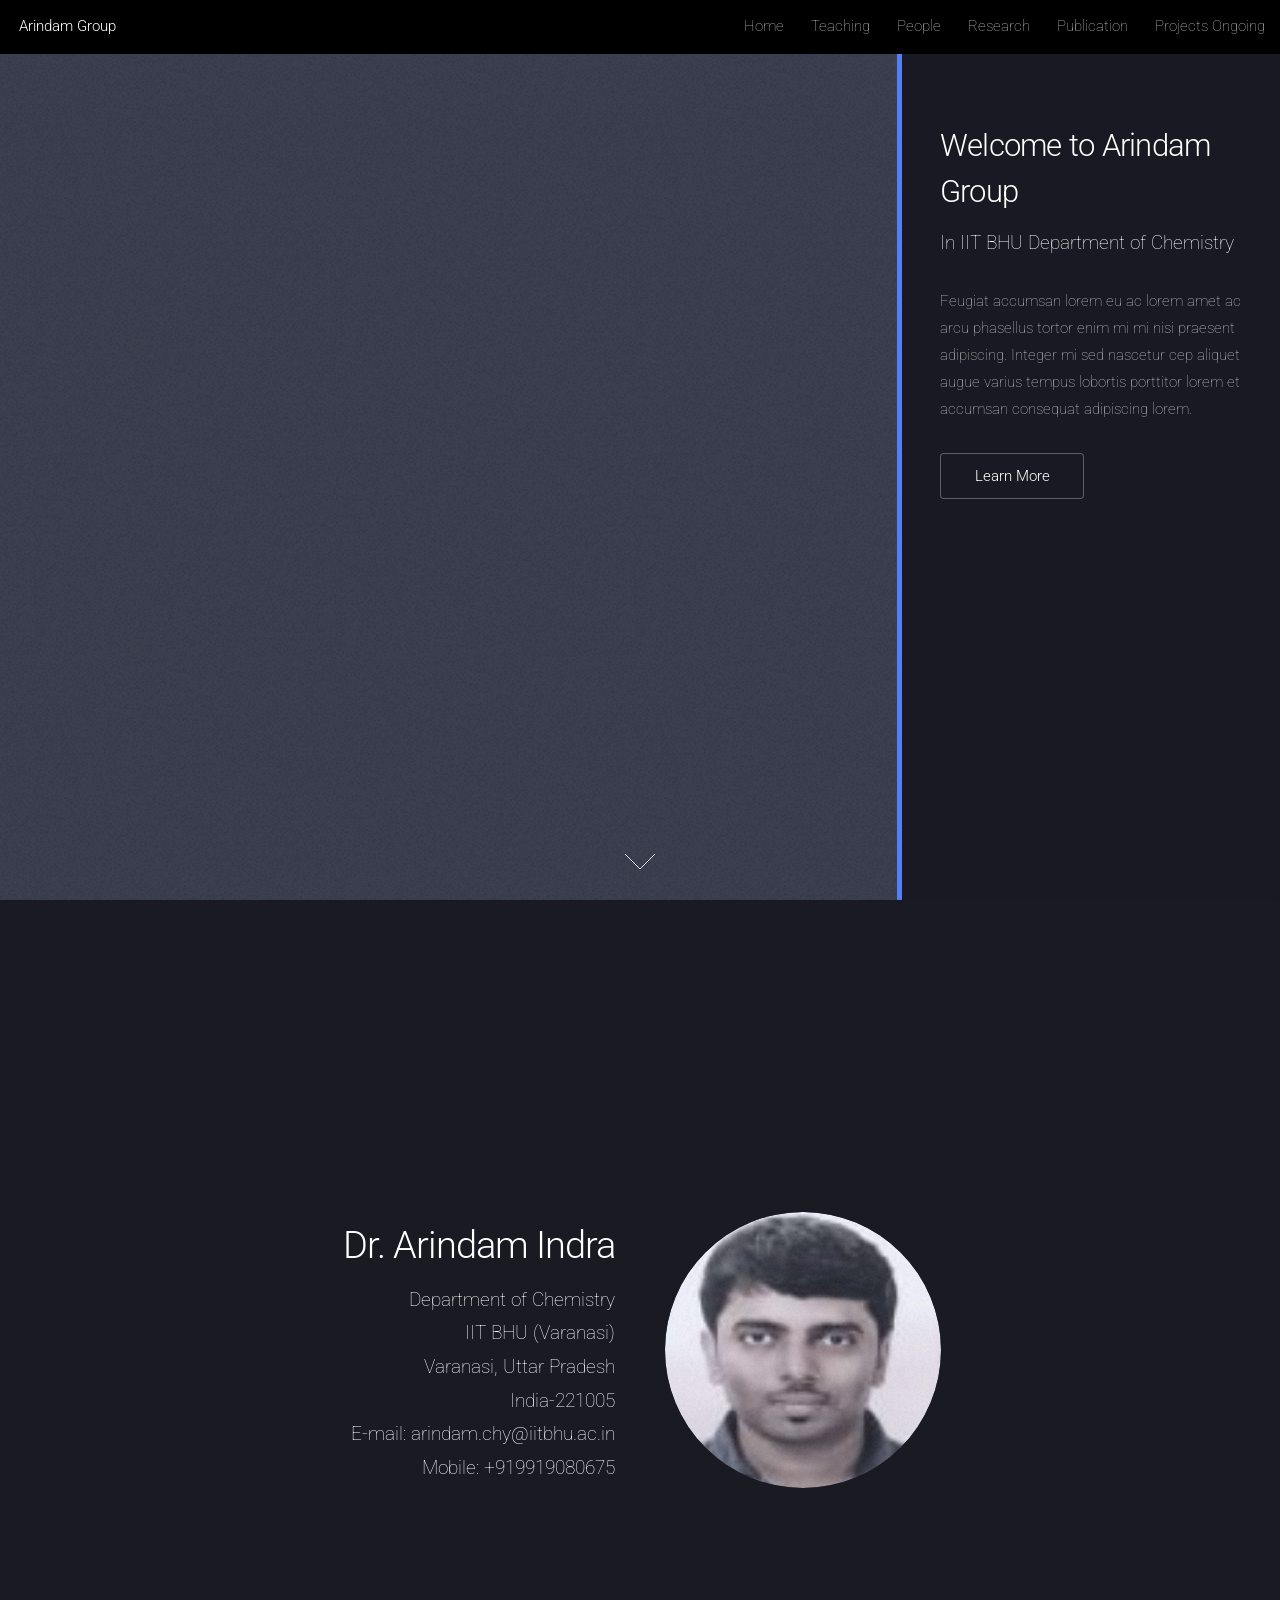
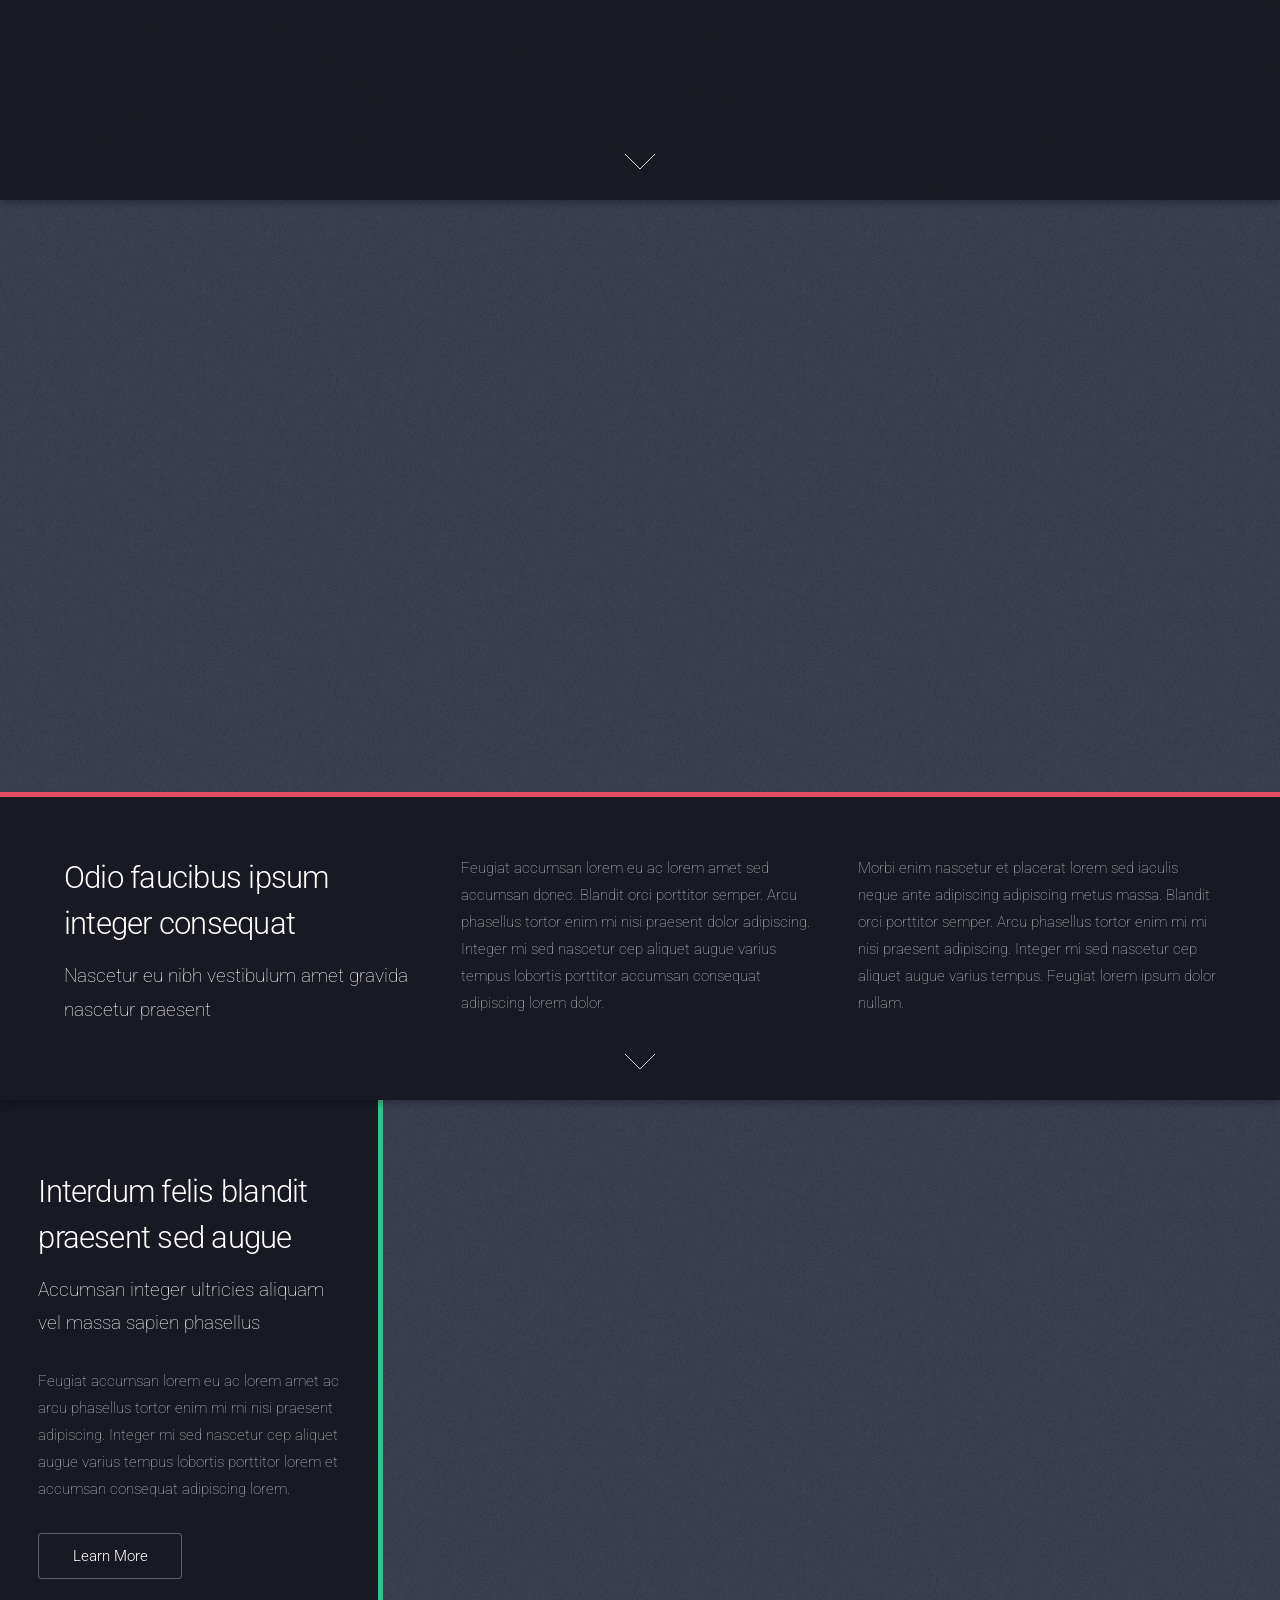
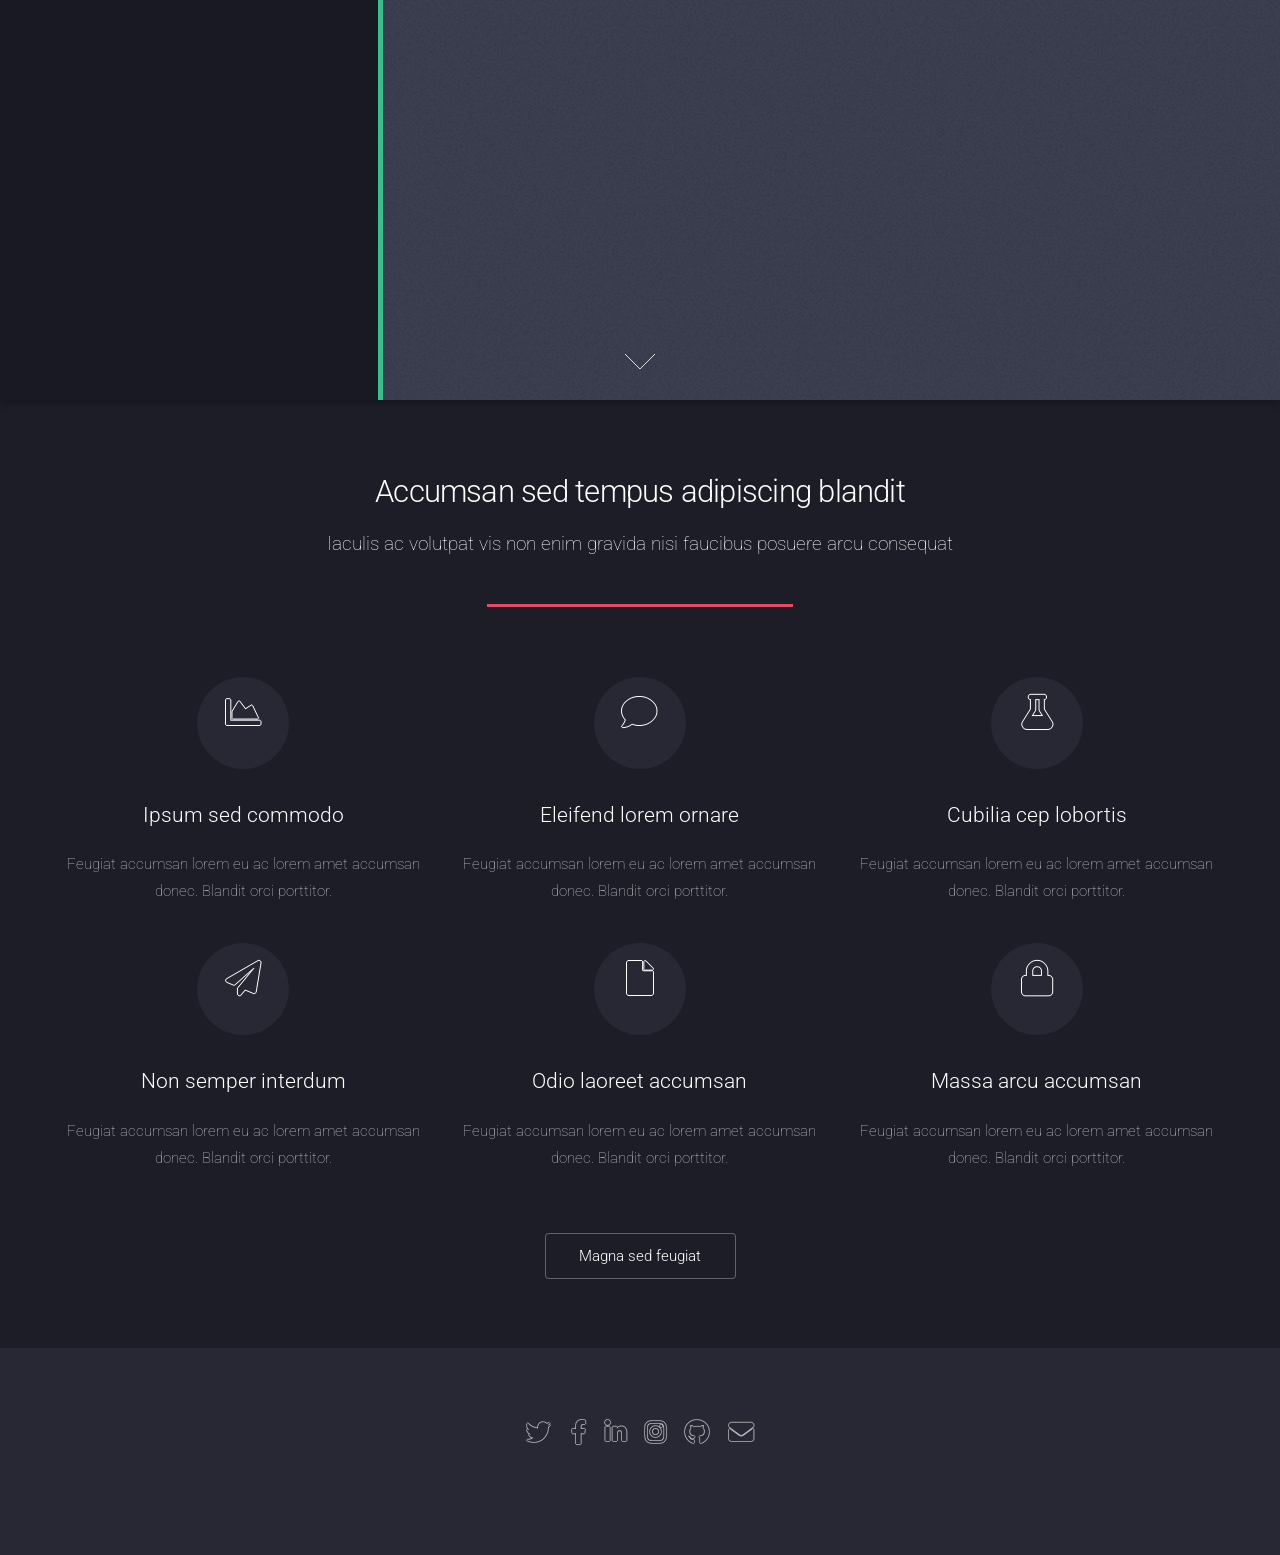
==== commit 49612ea9: "teaching base" ====
--- a/index.html
+++ b/index.html
@@ -15,7 +15,8 @@
 					<h1 id="logo"><a href="index.html">Arindam Group</a></h1>
 					<nav id="nav">
 						<ul>
-							<li><a href="index.html">Home</a></li>
+                            <li><a href="index.html">Home</a></li>
+                            <li><a href="teaching.html">Teaching</a></li>
 							<li>
 								<a href="#">People</a>
 								<ul>
@@ -23,7 +24,6 @@
 									<li><a href="right-sidebar.html">Internship Students</a></li>
 								</ul>
 							</li>
-							<li><a href="elements.html">Teaching</a></li>
 							<li><a href="elements.html">Research</a></li>
 							<li><a href="elements.html">Publication</a></li>
 							<li><a href="elements.html">Projects Ongoing</a></li>
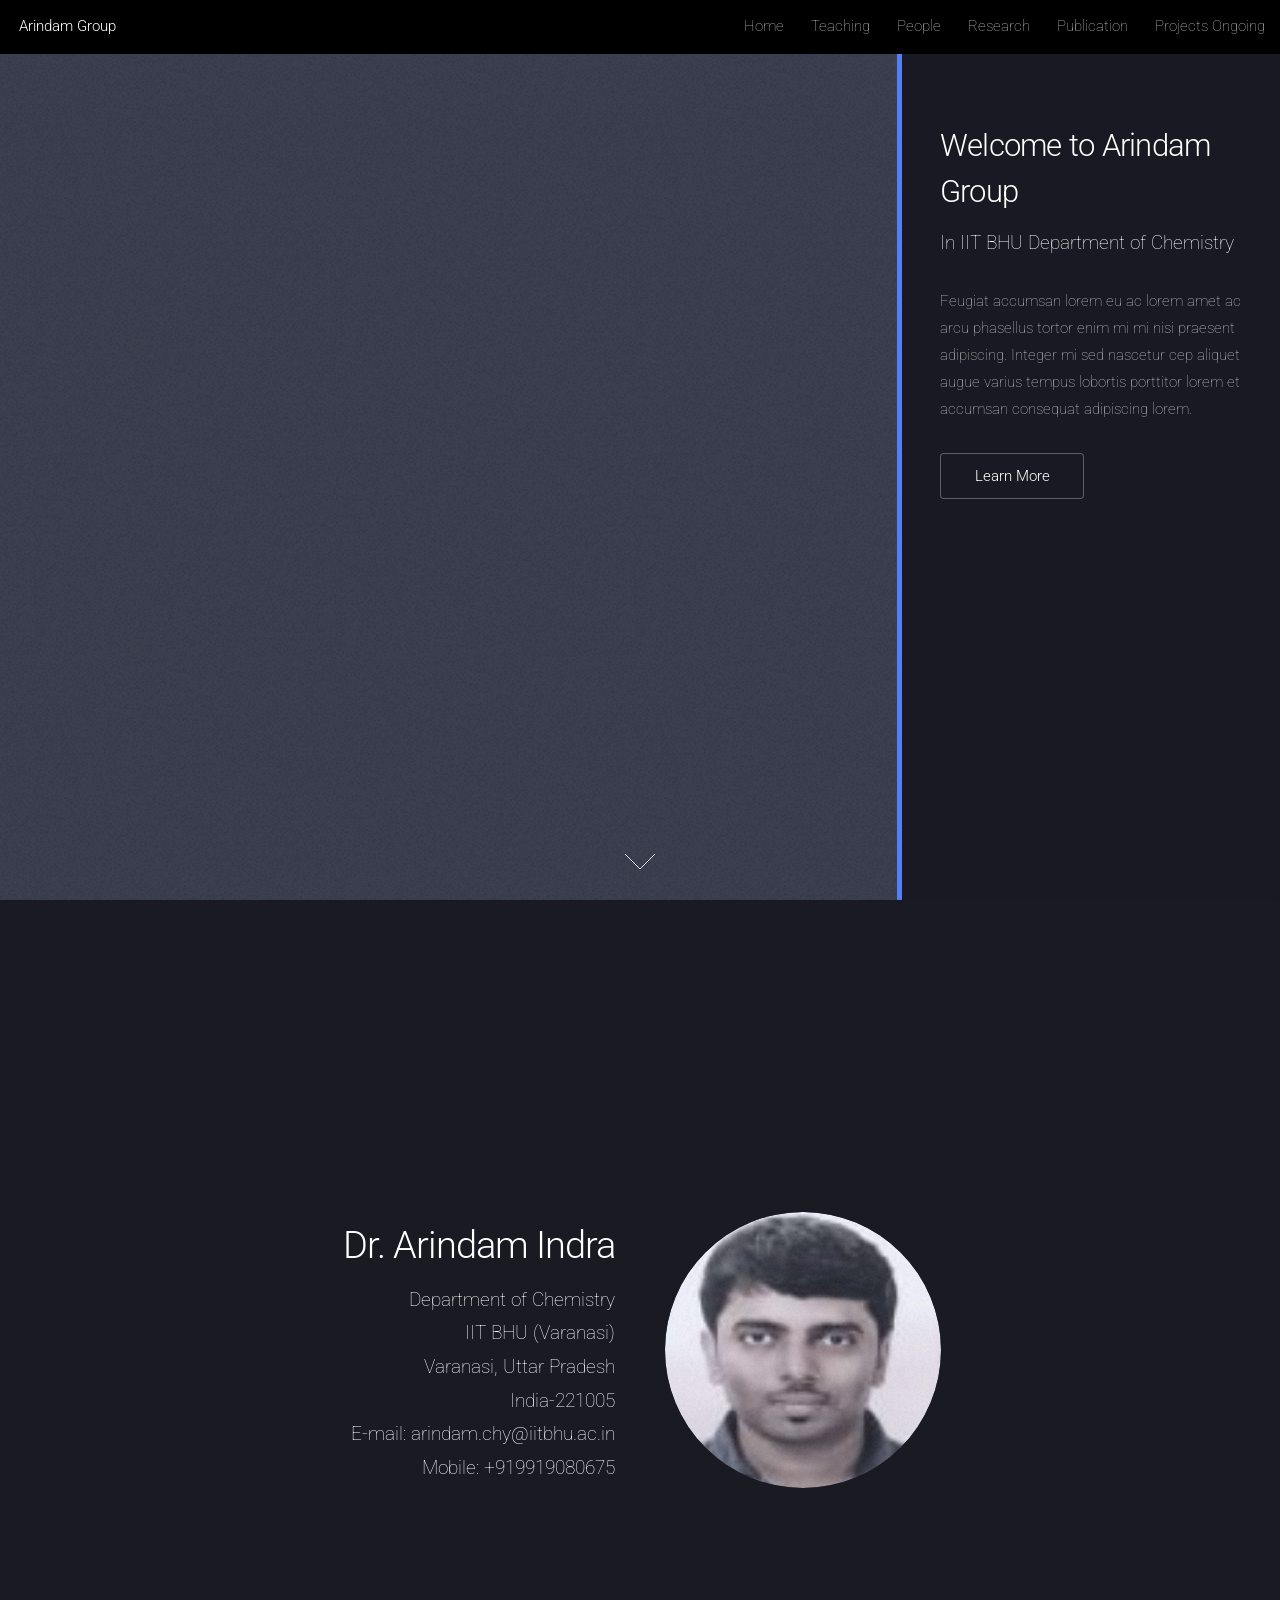
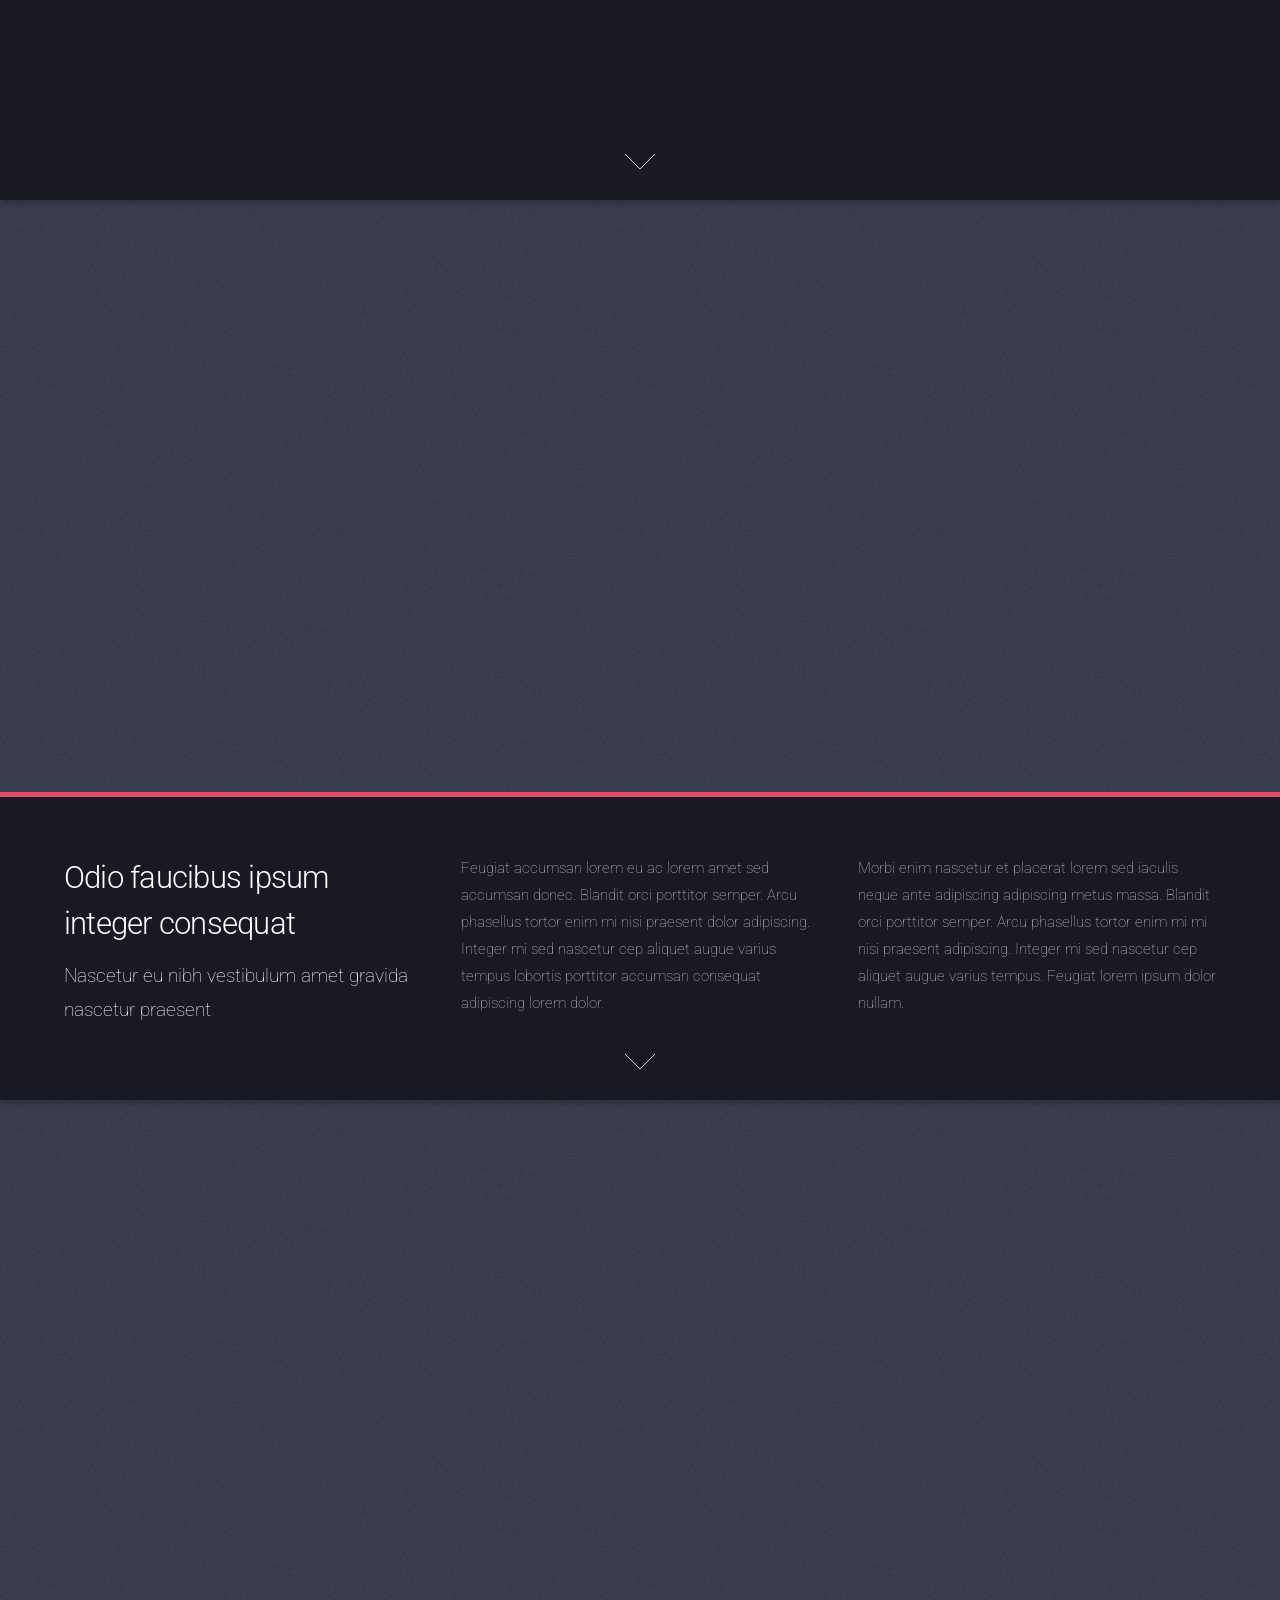
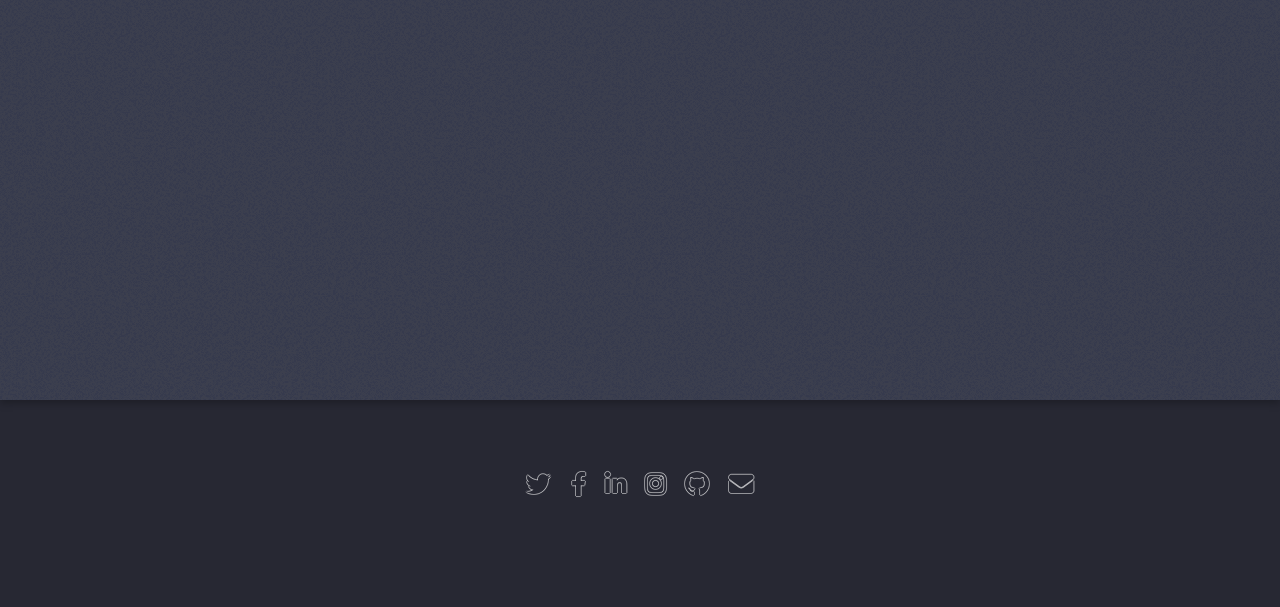
==== commit f6223843: "removing footers" ====
--- a/index.html
+++ b/index.html
@@ -1,189 +1,193 @@
-<!DOCTYPE HTML>
+<!DOCTYPE html>
 <html>
-	<head>
-		<title>Arindam Group</title>
-		<meta charset="utf-8" />
-		<meta name="viewport" content="width=device-width, initial-scale=1, user-scalable=no" />
-		<link rel="stylesheet" href="assets/css/main.css" />
-		<noscript><link rel="stylesheet" href="assets/css/noscript.css" /></noscript>
-	</head>
-	<body class="is-preload landing">
-		<div id="page-wrapper">
+  <head>
+    <title>Arindam Group</title>
+    <meta charset="utf-8" />
+    <meta
+      name="viewport"
+      content="width=device-width, initial-scale=1, user-scalable=no"
+    />
+    <link rel="stylesheet" href="assets/css/main.css" />
+    <noscript
+      ><link rel="stylesheet" href="assets/css/noscript.css"
+    /></noscript>
+    <link rel="shortcut icon" type="image/png" href="images/chemistry.png" />
+  </head>
+  <body class="is-preload landing">
+    <div id="page-wrapper">
+      <!-- Header -->
+      <header id="header">
+        <h1 id="logo"><a href="index.html">Arindam Group</a></h1>
+        <nav id="nav">
+          <ul>
+            <li><a href="index.html">Home</a></li>
+            <li><a href="teaching.html">Teaching</a></li>
+            <li>
+              <a href="#">People</a>
+              <ul>
+                <li><a href="lab_members.html">Lab Members</a></li>
+                <li>
+                  <a href="internship_students.html">Internship Students</a>
+                </li>
+              </ul>
+            </li>
+            <li><a href="elements.html">Research</a></li>
+            <li><a href="publication.html">Publication</a></li>
+            <li><a href="elements.html">Projects Ongoing</a></li>
+          </ul>
+        </nav>
+      </header>
 
-			<!-- Header -->
-				<header id="header">
-					<h1 id="logo"><a href="index.html">Arindam Group</a></h1>
-					<nav id="nav">
-						<ul>
-                            <li><a href="index.html">Home</a></li>
-                            <li><a href="teaching.html">Teaching</a></li>
-							<li>
-								<a href="#">People</a>
-								<ul>
-									<li><a href="left-sidebar.html">Lab Members</a></li>
-									<li><a href="right-sidebar.html">Internship Students</a></li>
-								</ul>
-							</li>
-							<li><a href="elements.html">Research</a></li>
-							<li><a href="elements.html">Publication</a></li>
-							<li><a href="elements.html">Projects Ongoing</a></li>
-						</ul>
-					</nav>
-				</header>
+      <!-- Two -->
+      <section id="two" class="spotlight style2 right">
+        <span class="image fit main"
+          ><img src="images/b_lab.jpg" alt=""
+        /></span>
+        <div class="content">
+          <header>
+            <h2>Welcome to Arindam Group</h2>
+            <p>In IIT BHU Department of Chemistry</p>
+          </header>
+          <p>
+            Feugiat accumsan lorem eu ac lorem amet ac arcu phasellus tortor
+            enim mi mi nisi praesent adipiscing. Integer mi sed nascetur cep
+            aliquet augue varius tempus lobortis porttitor lorem et accumsan
+            consequat adipiscing lorem.
+          </p>
+          <ul class="actions">
+            <li><a href="#" class="button">Learn More</a></li>
+          </ul>
+        </div>
+        <a href="#banner" class="goto-next scrolly">Next</a>
+      </section>
 
-            <!-- Two -->
-				<section id="two" class="spotlight style2 right">
-					<span class="image fit main"><img src="images/b_lab.jpg" alt="" /></span>
-					<div class="content">
-						<header>
-							<h2>Welcome to Arindam Group</h2>
-							<p>In IIT BHU Department of Chemistry</p>
-						</header>
-						<p>Feugiat accumsan lorem eu ac lorem amet ac arcu phasellus tortor enim mi mi nisi praesent adipiscing. Integer mi sed nascetur cep aliquet augue varius tempus lobortis porttitor lorem et accumsan consequat adipiscing lorem.</p>
-						<ul class="actions">
-							<li><a href="#" class="button">Learn More</a></li>
-						</ul>
-					</div>
-					<a href="#banner" class="goto-next scrolly">Next</a>
-				</section>
+      <!-- Banner -->
+      <section id="banner">
+        <div class="content">
+          <header>
+            <h2>Dr. Arindam Indra</h2>
+            <p>
+              Department of Chemistry<br />
+              IIT BHU (Varanasi)<br />
+              Varanasi, Uttar Pradesh<br />
+              India-221005<br />
+              E-mail: arindam.chy@iitbhu.ac.in<br />
+              Mobile: +919919080675
+            </p>
+          </header>
+          <span class="image"><img src="images/pic01.jpg" alt="" /></span>
+        </div>
+        <a href="#one" class="goto-next scrolly">Next</a>
+      </section>
 
-			<!-- Banner -->
-				<section id="banner">
-					<div class="content">
-						<header>
-							<h2>Dr. Arindam Indra</h2>
-							<p>Department of Chemistry<br>
-                                IIT BHU (Varanasi)<br>
-                                Varanasi, Uttar Pradesh<br>
-                                India-221005<br>
-                                E-mail: arindam.chy@iitbhu.ac.in<br>
-                                Mobile: +919919080675</p>
-						</header>
-						<span class="image"><img src="images/pic01.jpg" alt="" /></span>
-					</div>
-					<a href="#one" class="goto-next scrolly">Next</a>
-				</section>
+      <!-- One -->
+      <section id="one" class="spotlight style1 bottom">
+        <span class="image fit main"
+          ><img src="images/white_lab.jpg" alt=""
+        /></span>
+        <div class="content">
+          <div class="container">
+            <div class="row">
+              <div class="col-4 col-12-medium">
+                <header>
+                  <h2>Odio faucibus ipsum integer consequat</h2>
+                  <p>
+                    Nascetur eu nibh vestibulum amet gravida nascetur praesent
+                  </p>
+                </header>
+              </div>
+              <div class="col-4 col-12-medium">
+                <p>
+                  Feugiat accumsan lorem eu ac lorem amet sed accumsan donec.
+                  Blandit orci porttitor semper. Arcu phasellus tortor enim mi
+                  nisi praesent dolor adipiscing. Integer mi sed nascetur cep
+                  aliquet augue varius tempus lobortis porttitor accumsan
+                  consequat adipiscing lorem dolor.
+                </p>
+              </div>
+              <div class="col-4 col-12-medium">
+                <p>
+                  Morbi enim nascetur et placerat lorem sed iaculis neque ante
+                  adipiscing adipiscing metus massa. Blandit orci porttitor
+                  semper. Arcu phasellus tortor enim mi mi nisi praesent
+                  adipiscing. Integer mi sed nascetur cep aliquet augue varius
+                  tempus. Feugiat lorem ipsum dolor nullam.
+                </p>
+              </div>
+            </div>
+          </div>
+        </div>
+        <a href="#three" class="goto-next scrolly">Next</a>
+      </section>
 
-			<!-- One -->
-				<section id="one" class="spotlight style1 bottom">
-					<span class="image fit main"><img src="images/pic02.jpg" alt="" /></span>
-					<div class="content">
-						<div class="container">
-							<div class="row">
-								<div class="col-4 col-12-medium">
-									<header>
-										<h2>Odio faucibus ipsum integer consequat</h2>
-										<p>Nascetur eu nibh vestibulum amet gravida nascetur praesent</p>
-									</header>
-								</div>
-								<div class="col-4 col-12-medium">
-									<p>Feugiat accumsan lorem eu ac lorem amet sed accumsan donec.
-									Blandit orci porttitor semper. Arcu phasellus tortor enim mi
-									nisi praesent dolor adipiscing. Integer mi sed nascetur cep aliquet
-									augue varius tempus lobortis porttitor accumsan consequat
-									adipiscing lorem dolor.</p>
-								</div>
-								<div class="col-4 col-12-medium">
-									<p>Morbi enim nascetur et placerat lorem sed iaculis neque ante
-									adipiscing adipiscing metus massa. Blandit orci porttitor semper.
-									Arcu phasellus tortor enim mi mi nisi praesent adipiscing. Integer
-									mi sed nascetur cep aliquet augue varius tempus. Feugiat lorem
-									ipsum dolor nullam.</p>
-								</div>
-							</div>
-						</div>
-					</div>
-					<a href="#three" class="goto-next scrolly">Next</a>
-				</section>
+      <!-- Three -->
+      <section id="three" class="spotlight style3 left">
+        <span class="image fit main bottom"
+          ><img src="images/blue_lab.jpg" alt=""
+        /></span>
+        <div class="content">
+          <header>
+            <h2>Interdum felis blandit praesent sed augue</h2>
+            <p>Accumsan integer ultricies aliquam vel massa sapien phasellus</p>
+          </header>
+          <p>
+            Feugiat accumsan lorem eu ac lorem amet ac arcu phasellus tortor
+            enim mi mi nisi praesent adipiscing. Integer mi sed nascetur cep
+            aliquet augue varius tempus lobortis porttitor lorem et accumsan
+            consequat adipiscing lorem.
+          </p>
+          <ul class="actions">
+            <li><a href="#" class="button">Learn More</a></li>
+          </ul>
+        </div>
+        <!-- <a href="#four" class="goto-next scrolly">Next</a> -->
+      </section>
 
-			<!-- Three -->
-				<section id="three" class="spotlight style3 left">
-					<span class="image fit main bottom"><img src="images/pic04.jpg" alt="" /></span>
-					<div class="content">
-						<header>
-							<h2>Interdum felis blandit praesent sed augue</h2>
-							<p>Accumsan integer ultricies aliquam vel massa sapien phasellus</p>
-						</header>
-						<p>Feugiat accumsan lorem eu ac lorem amet ac arcu phasellus tortor enim mi mi nisi praesent adipiscing. Integer mi sed nascetur cep aliquet augue varius tempus lobortis porttitor lorem et accumsan consequat adipiscing lorem.</p>
-						<ul class="actions">
-							<li><a href="#" class="button">Learn More</a></li>
-						</ul>
-					</div>
-					<a href="#four" class="goto-next scrolly">Next</a>
-				</section>
+      <!-- Footer -->
+      <footer id="footer">
+        <ul class="icons">
+          <li>
+            <a href="#" class="icon brands alt fa-twitter"
+              ><span class="label">Twitter</span></a
+            >
+          </li>
+          <li>
+            <a href="#" class="icon brands alt fa-facebook-f"
+              ><span class="label">Facebook</span></a
+            >
+          </li>
+          <li>
+            <a href="#" class="icon brands alt fa-linkedin-in"
+              ><span class="label">LinkedIn</span></a
+            >
+          </li>
+          <li>
+            <a href="#" class="icon brands alt fa-instagram"
+              ><span class="label">Instagram</span></a
+            >
+          </li>
+          <li>
+            <a href="#" class="icon brands alt fa-github"
+              ><span class="label">GitHub</span></a
+            >
+          </li>
+          <li>
+            <a href="#" class="icon solid alt fa-envelope"
+              ><span class="label">Email</span></a
+            >
+          </li>
+        </ul>
+      </footer>
+    </div>
 
-			<!-- Four -->
-				<section id="four" class="wrapper style1 special fade-up">
-					<div class="container">
-						<header class="major">
-							<h2>Accumsan sed tempus adipiscing blandit</h2>
-							<p>Iaculis ac volutpat vis non enim gravida nisi faucibus posuere arcu consequat</p>
-						</header>
-						<div class="box alt">
-							<div class="row gtr-uniform">
-								<section class="col-4 col-6-medium col-12-xsmall">
-									<span class="icon solid alt major fa-chart-area"></span>
-									<h3>Ipsum sed commodo</h3>
-									<p>Feugiat accumsan lorem eu ac lorem amet accumsan donec. Blandit orci porttitor.</p>
-								</section>
-								<section class="col-4 col-6-medium col-12-xsmall">
-									<span class="icon solid alt major fa-comment"></span>
-									<h3>Eleifend lorem ornare</h3>
-									<p>Feugiat accumsan lorem eu ac lorem amet accumsan donec. Blandit orci porttitor.</p>
-								</section>
-								<section class="col-4 col-6-medium col-12-xsmall">
-									<span class="icon solid alt major fa-flask"></span>
-									<h3>Cubilia cep lobortis</h3>
-									<p>Feugiat accumsan lorem eu ac lorem amet accumsan donec. Blandit orci porttitor.</p>
-								</section>
-								<section class="col-4 col-6-medium col-12-xsmall">
-									<span class="icon solid alt major fa-paper-plane"></span>
-									<h3>Non semper interdum</h3>
-									<p>Feugiat accumsan lorem eu ac lorem amet accumsan donec. Blandit orci porttitor.</p>
-								</section>
-								<section class="col-4 col-6-medium col-12-xsmall">
-									<span class="icon solid alt major fa-file"></span>
-									<h3>Odio laoreet accumsan</h3>
-									<p>Feugiat accumsan lorem eu ac lorem amet accumsan donec. Blandit orci porttitor.</p>
-								</section>
-								<section class="col-4 col-6-medium col-12-xsmall">
-									<span class="icon solid alt major fa-lock"></span>
-									<h3>Massa arcu accumsan</h3>
-									<p>Feugiat accumsan lorem eu ac lorem amet accumsan donec. Blandit orci porttitor.</p>
-								</section>
-							</div>
-						</div>
-						<footer class="major">
-							<ul class="actions special">
-								<li><a href="#" class="button">Magna sed feugiat</a></li>
-							</ul>
-						</footer>
-					</div>
-				</section>
-
-			<!-- Footer -->
-				<footer id="footer">
-					<ul class="icons">
-						<li><a href="#" class="icon brands alt fa-twitter"><span class="label">Twitter</span></a></li>
-						<li><a href="#" class="icon brands alt fa-facebook-f"><span class="label">Facebook</span></a></li>
-						<li><a href="#" class="icon brands alt fa-linkedin-in"><span class="label">LinkedIn</span></a></li>
-						<li><a href="#" class="icon brands alt fa-instagram"><span class="label">Instagram</span></a></li>
-						<li><a href="#" class="icon brands alt fa-github"><span class="label">GitHub</span></a></li>
-						<li><a href="#" class="icon solid alt fa-envelope"><span class="label">Email</span></a></li>
-					</ul>
-				</footer>
-
-		</div>
-
-		<!-- Scripts -->
-			<script src="assets/js/jquery.min.js"></script>
-			<script src="assets/js/jquery.scrolly.min.js"></script>
-			<script src="assets/js/jquery.dropotron.min.js"></script>
-			<script src="assets/js/jquery.scrollex.min.js"></script>
-			<script src="assets/js/browser.min.js"></script>
-			<script src="assets/js/breakpoints.min.js"></script>
-			<script src="assets/js/util.js"></script>
-			<script src="assets/js/main.js"></script>
-
-	</body>
-</html>+    <!-- Scripts -->
+    <script src="assets/js/jquery.min.js"></script>
+    <script src="assets/js/jquery.scrolly.min.js"></script>
+    <script src="assets/js/jquery.dropotron.min.js"></script>
+    <script src="assets/js/jquery.scrollex.min.js"></script>
+    <script src="assets/js/browser.min.js"></script>
+    <script src="assets/js/breakpoints.min.js"></script>
+    <script src="assets/js/util.js"></script>
+    <script src="assets/js/main.js"></script>
+  </body>
+</html>
--- a/assets/css/main.css
+++ b/assets/css/main.css
@@ -17,7 +17,7 @@
 	border: 0;
 	font-size: 100%;
 	font: inherit;
-	vertical-align: baseline;}
+	vertical-align: middle;}
 
 article, aside, details, figcaption, figure,
 footer, header, hgroup, menu, nav, section {
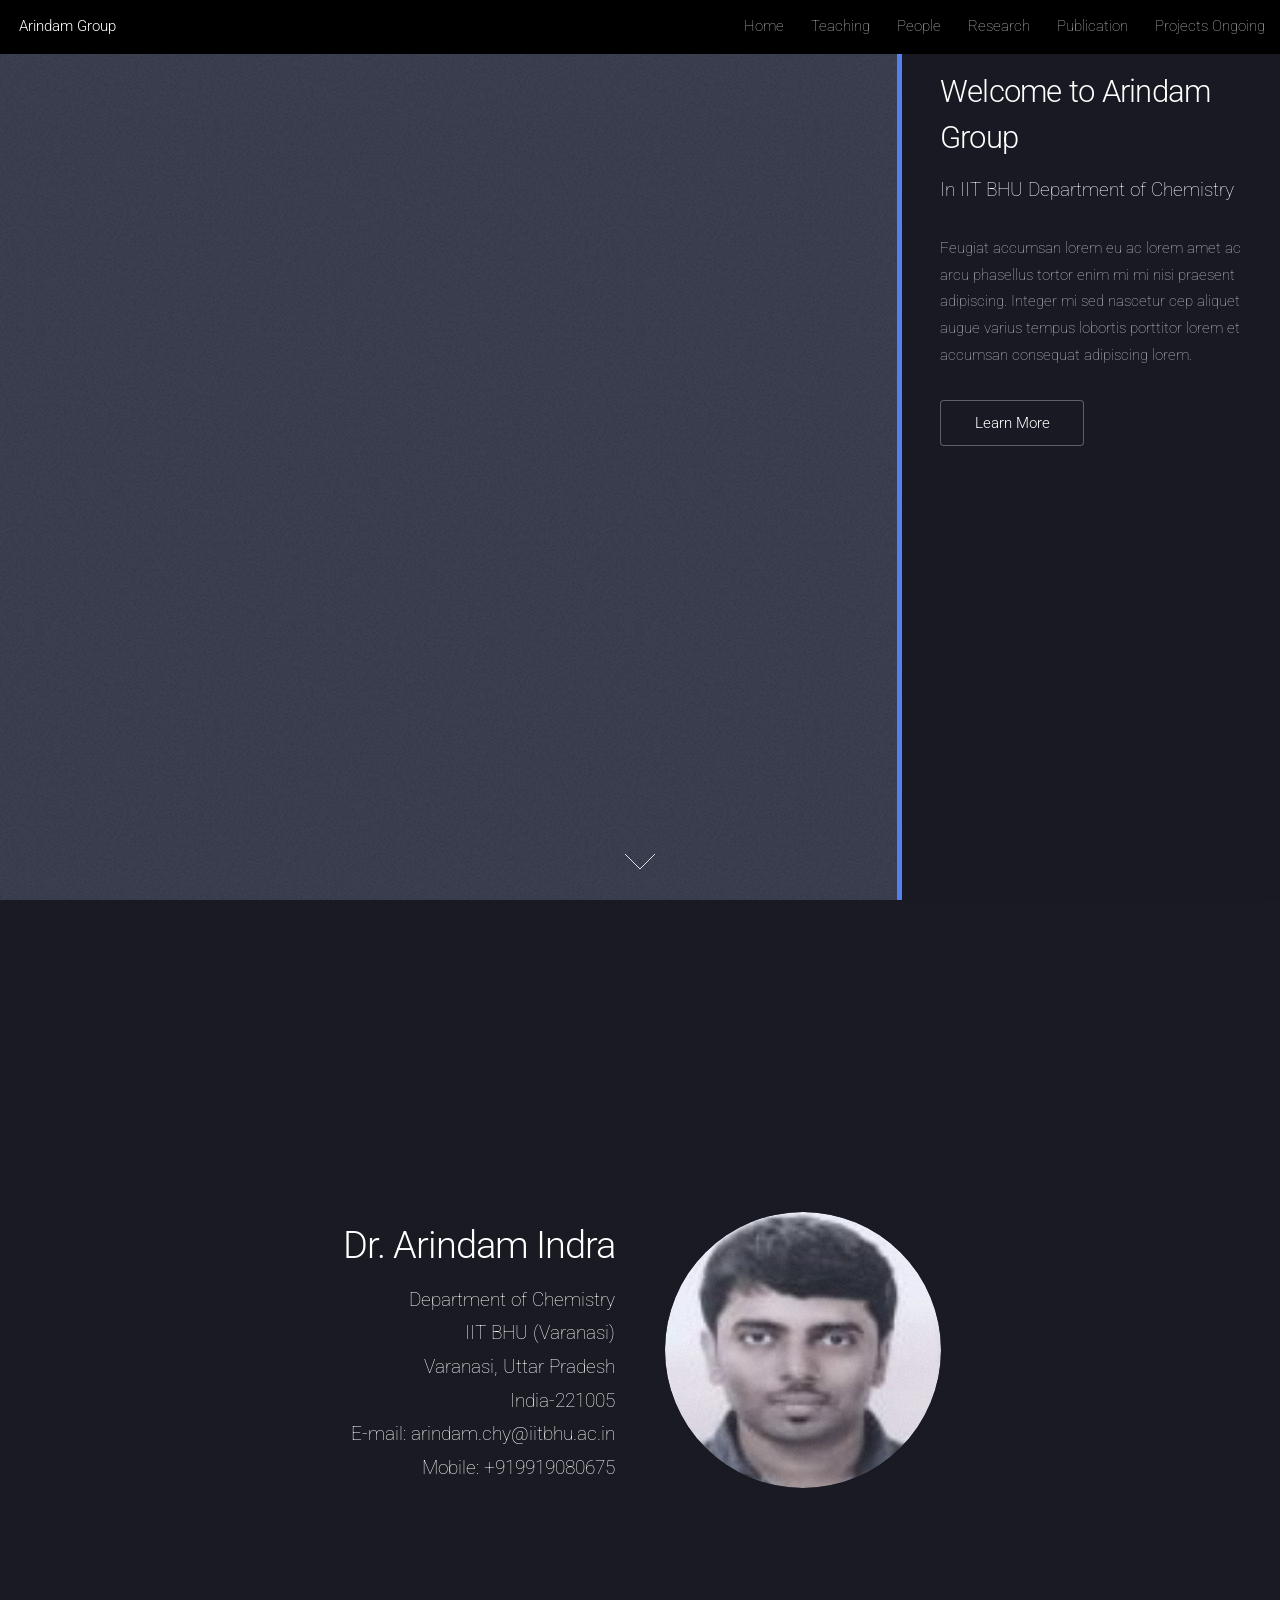
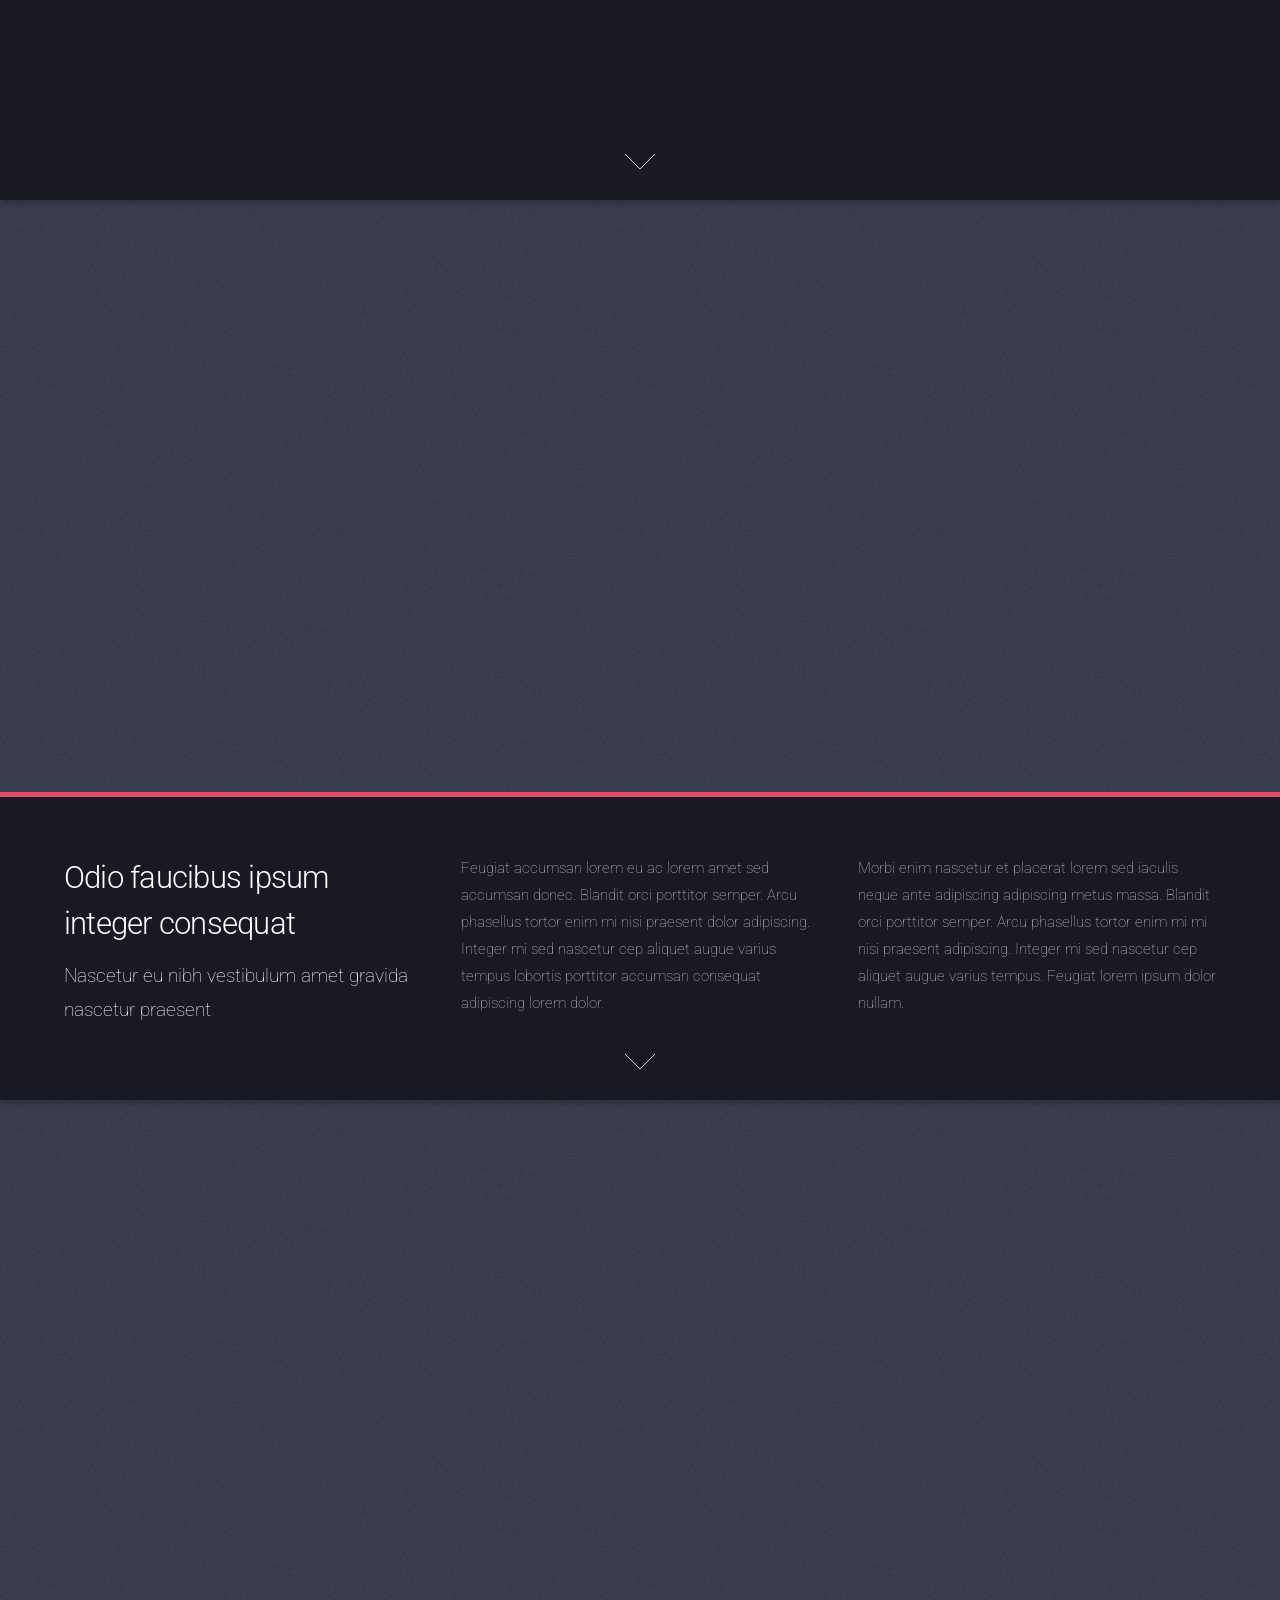
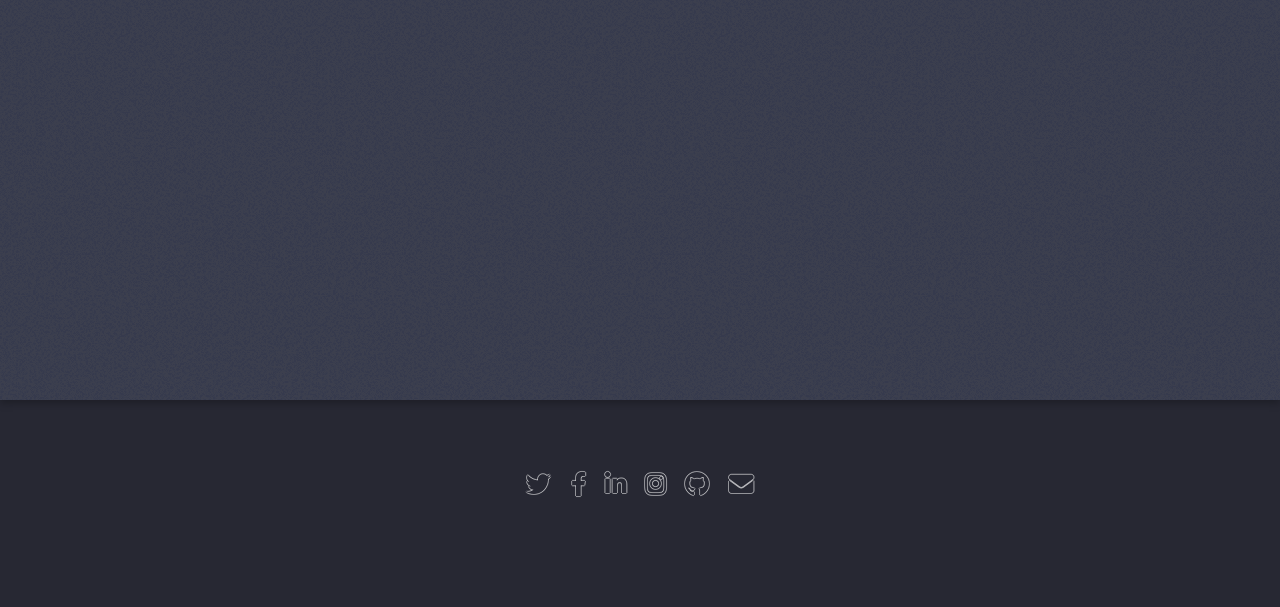
==== commit 63ade4f0: "working nav bar" ====
--- a/index.html
+++ b/index.html
@@ -21,18 +21,18 @@
         <nav id="nav">
           <ul>
             <li><a href="index.html">Home</a></li>
-            <li><a href="teaching.html">Teaching</a></li>
+            <li><a href="__teaching.html">Teaching</a></li>
             <li>
               <a href="#">People</a>
               <ul>
-                <li><a href="lab_members.html">Lab Members</a></li>
+                <li><a href="__lab_members.html">Lab Members</a></li>
                 <li>
-                  <a href="internship_students.html">Internship Students</a>
+                  <a href="__internship_students.html">Internship Students</a>
                 </li>
               </ul>
             </li>
-            <li><a href="elements.html">Research</a></li>
-            <li><a href="publication.html">Publication</a></li>
+            <li><a href="__research.html">Research</a></li>
+            <li><a href="__publication.html">Publication</a></li>
             <li><a href="elements.html">Projects Ongoing</a></li>
           </ul>
         </nav>
--- a/assets/css/main.css
+++ b/assets/css/main.css
@@ -3128,7 +3128,6 @@
 		}
 
 		.spotlight.right .content {
-            margin-top: 3.5em;
 			border-left-width: 0.35em;
 			right: 0;
 		}
@@ -3369,7 +3368,7 @@
 	}
 
 	#header {
-		background: rgba(39, 40, 51, 0.965);
+		background: black;
 		box-shadow: 0 0 0.25em 0 rgba(0, 0, 0, 0.25);
 		cursor: default;
 		height: 3.5em;
